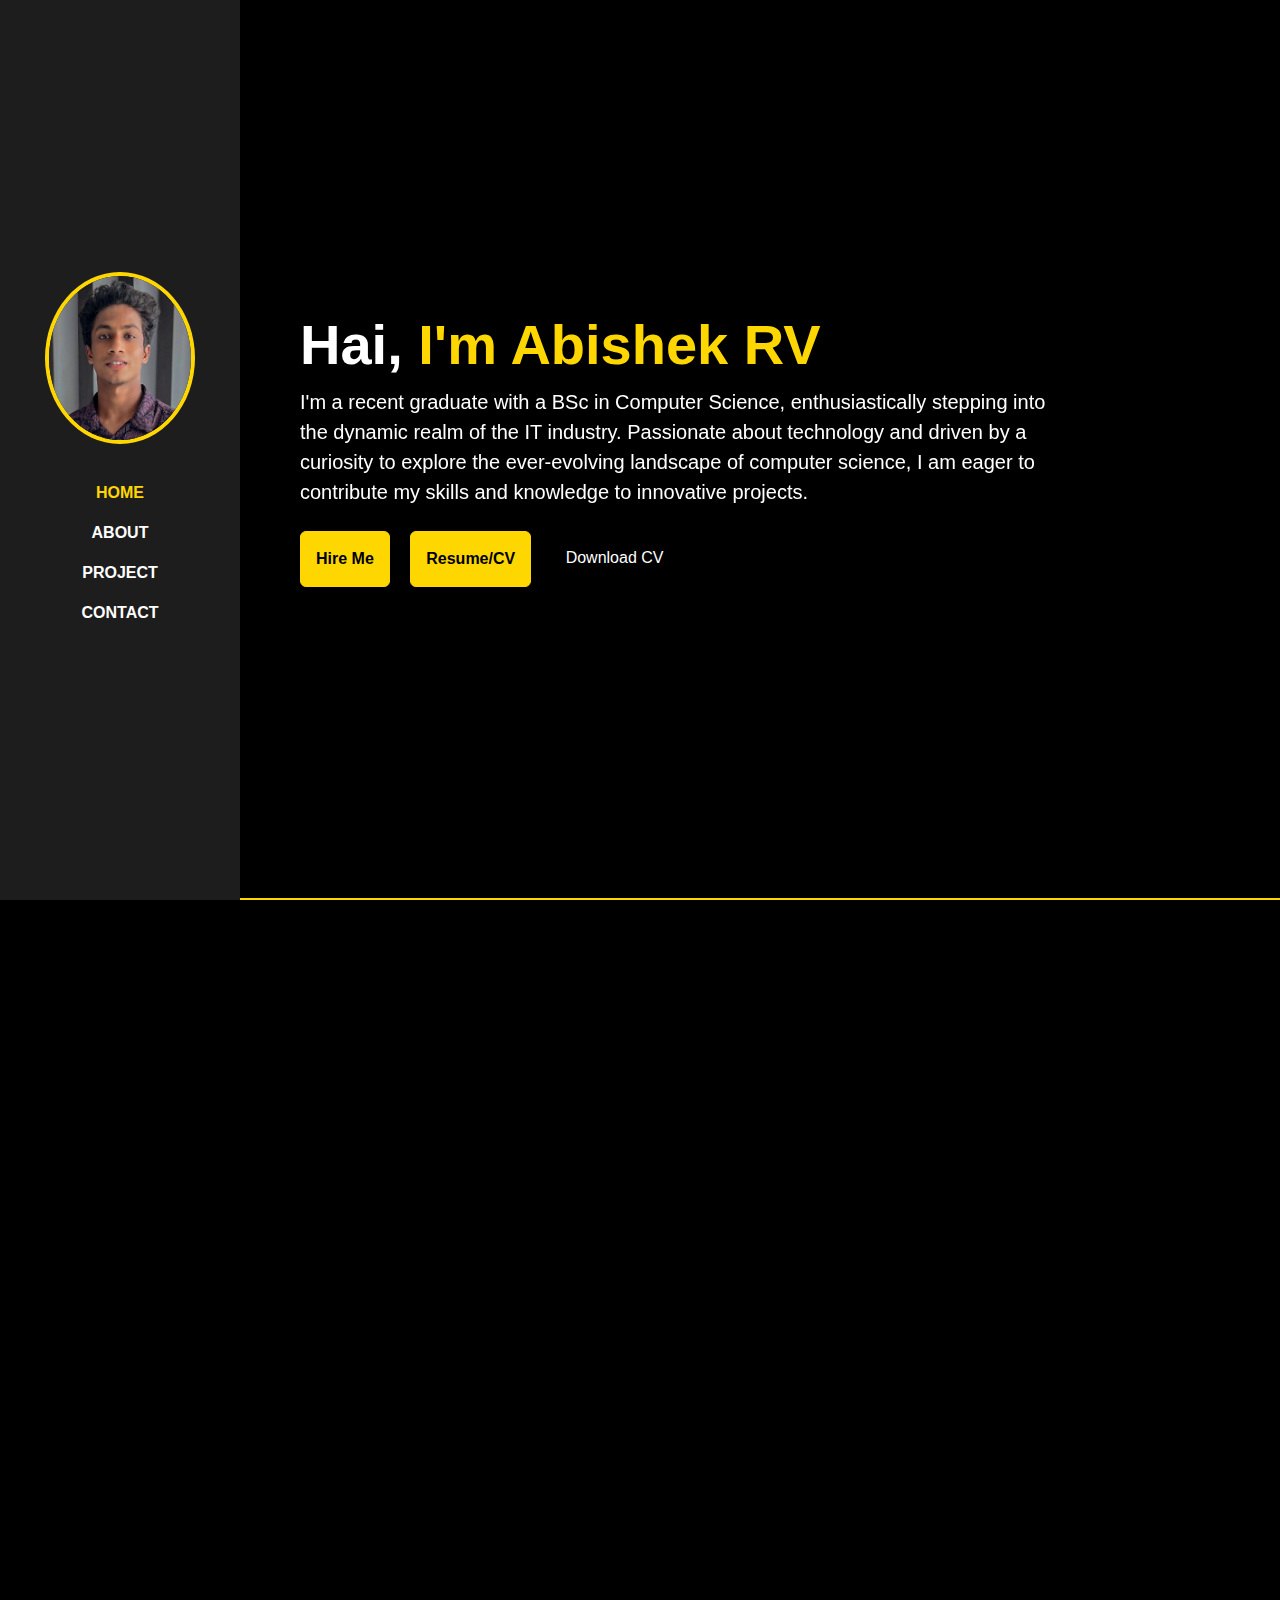
==== ownwebsite/index.html @ f5f4306d "Add files via upload" ====
<!DOCTYPE html>
<html lang="en">

<head>
    <meta charset="UTF-8">
    <meta name="viewport" content="width=device-width, initial-scale=1.0">
    <title>Abishek-Potfolio</title>
    <link rel="stylesheet" href="./static/css/bootstrap.min.css">
    <link rel="stylesheet" href="./static/css/aos.css">
    <link rel="stylesheet" href="./static/css/line-awesome.min.css">
    <link rel="stylesheet" href="./static/css/style.css">
</head>

<body data-bs-spy="scroll" data-bs-target="#navbar-example">
    <!--Navigation-->

    <nav class="navbar navbar-expand-lg navbar-dark fixed-top">
        <div class="container flex-lg-column">
            <a class="navbar-brand mx-lg-auto mb-lg-4" href="#">
                <span class="h3 fw-bold d-block d-lg-none">ABK</span>
                <img src="./static/images/shek.jpg" class="d-none d-lg-block rounded" alt="">
            </a>
            <button class="navbar-toggler" type="button" data-bs-toggle="collapse" data-bs-target="#navbarNav"
                aria-controls="navbarNav" aria-expanded="false" aria-label="Toggle navigation">
                <span class="navbar-toggler-icon"></span>
            </button>
            <div class="collapse navbar-collapse" id="navbarNav">
                <ul class="navbar-nav ms-auto flex-lg-column text-lg-center">

                    <li class="nav-item">
                        <a class="nav-link" href="#home">Home</a>
                    </li>

                    <li class="nav-item">
                        <a class="nav-link" href="#about">About</a>
                    </li>

                    <li class="nav-item">
                        <a class="nav-link" href="#project">Project</a>
                    </li>

                    <a class="nav-link" href="#contact">Contact</a>
                    </li>

                </ul>
            </div>
        </div>
    </nav>

    <!--//Content-->
    <div id="content-wrapper">
        <!--Home-->
        <section id="home" class="full-height px-lg-5">
            <div class="container">
                <div class="row">
                    <div class="col-lg-10">
                        <h1 class="display-4 fw-bold" data-aos="fade-up">Hai,<span class="text-brand"> I'm Abishek
                                RV</span></h1>
                        <p class="lead mt-2 mb-4" data-aos="fade-up" data-aos-delay="300">I'm a recent graduate with a
                            BSc in Computer Science,
                            enthusiastically stepping into the dynamic realm of the IT industry. Passionate about
                            technology
                            and driven by a curiosity to explore the ever-evolving landscape of computer science,
                            I am eager to contribute my skills and knowledge to innovative projects.</p>
                        <a href="https://www.linkedin.com/in/abishek-rv-40452527a/?originalSubdomain=in"
                            class="btn btn-brand me-3" data-aos="fade-up" data-aos-delay="600">Hire Me</a>
                        <a  target="_blank" href="Myresume.pdf" class="btn btn-brand" data-aos="fade-up" data-aos-delay="900">Resume/CV</a>
                        <a download="ABISHEK RV" href="Myresume.pdf" class="link">Download CV</a>
                    </div>
                </div>
            </div>
        </section>


        <section id="about" class="full-height px-lg-5">
            <div class="container">

                <div class="row p-lg-3 p-0 mb-lg-3 mb-0">
                    <h1 class="text-warning" data-aos="fade-up">ABOUT</h1>
                    <div class="col-lg-6 col-12 pt-lg-0 pt-3">
                        <div class="coloum" data-aos="fade-up" data-aos-delay="300">
                            <h5>Career Aspirations </h5>
                            <hr>
                            <div>
                                <div class="row1 gy-4" data-aos="fade-up" data-aos-delay="600">
                                    <p>My goal is to contribute meaningfully to the IT industry by leveraging myacademic
                                        foundation and continuously expanding my skill set. I am eager to embrace new
                                        challenges, collaborate with like-minded professionals,and stay abreast of
                                        emerging technologies to stay at the forefront of this dynamic field.</p>
                                </div>

                            </div>

                        </div>

                    </div>
                    <div class="col-lg-6 col-12 pt-lg-0 pt-3">
                        <div class="coloum1" data-aos="fade-up" data-aos-delay="300">
                            <h5>Why Hire Me?</h5>
                            <hr>

                            <div>
                                <div class="row gy-4" data-aos="fade-up" data-aos-delay="600">
                                    <p>I have a genuine passion for technology and a relentless drive to stay updated
                                        with the latest industry trends and advancements.I thrive in collaborative
                                        environments and am keen on contributing my skills to a team-oriented work
                                        culture.
                                        I am open to new ideas, quick to adapt to changes, and embrace challenges as
                                        opportunities for growth.</p>
                                </div>
                            </div>





                        </div>

                    </div>

                </div>

                <div class="row p-lg-3 p-0 mb-lg-3 mb-0">
                    <div class="col-lg-6 col-12 pt-lg-0 pt-3">
                        <div class="coloum" data-aos="fade-up" data-aos-delay="300">
                            <h3 class="text-center">EDUCATION </h3>
                            <hr>
                            <div class="border">
                                <div class="row1 gy-4" data-aos="fade-up" data-aos-delay="600">
                                    <h5>College</h5>
                                    <p><br>
                                        Nesamony Memorial Christain College, Marthandam
                                        <br>
                                        2019 - 2022 <br>
                                        BSC computer science
                                </div>

                            </div>

                            <div class="border">
                                <div class="row gy-4" data-aos="fade-up" data-aos-delay="600">
                                    <h5>Course</h5>
                                    <p>Trinity Software Technologies <br>
                                        18/07/2023 - 31/10/2023 <br>
                                        Python Programming Language</p>
                                </div>
                            </div>

                            <div class="border">
                                <div class="row gy-4" data-aos="fade-up" data-aos-delay="600">
                                    <h5>HSC</h5>
                                    <p>Govt. Higher Secondary School, Munchirai<br>
                                        2017 - 2019 <br>
                                        HSC/Intermediate and PUC</p>
                                </div>
                            </div>

                            <div class="border">
                                <div class="row gy-4" data-aos="fade-up" data-aos-delay="600">
                                    <h5>SSLC</h5>
                                    <p>Amsi High School <br>
                                        2017 <br>
                                        Secondary school</p>
                                </div>
                            </div>


                        </div>

                    </div>
                    <div class="col-lg-6 col-12 pt-lg-0 pt-3">
                        <div class="coloum1" data-aos="fade-up" data-aos-delay="300">
                            <h3 class="text-center">SKILLS</h3>
                            <hr>

                            <div class="border">
                                <div class="row gy-4" data-aos="fade-up" data-aos-delay="600">
                                    <h5>Frontend</h5>
                                    <ul>
                                        <li>HTML</li>
                                        <li>CSS</li>
                                        <li>JavaScript</li>
                                        <li>Bootstrap 5</li>
                                    </ul>

                                </div>
                            </div>

                            <div class="border">
                                <div class="row gy-4" data-aos="fade-up" data-aos-delay="600">
                                    <h5>Backend</h5>
                                    <ul>
                                        <li>Python</li>
                                        <li>Django</li>
                                        <li>Sqlite</li>
                                    </ul>

                                </div>
                            </div>

                            <div class="border">
                                <div class="row gy-4" data-aos="fade-up" data-aos-delay="600">
                                    <h5>Technical</h5>
                                    <ul>
                                        <li>Excel</li>
                                        <li>AdobePhotoshop</li>

                                    </ul>

                                </div>
                            </div>
                        </div>

                    </div>

                </div>

            </div>
        </section>


        <section id="project" class="full-height px-lg-5">
            <div class="container">
                <div class="row  col-lg-6 pb-4 " data-aos="fade-up">
                    <div class="mt-2">
                        <h1 class="text-warning">PROJECTS</h1>
                    </div>
                </div>
                <div class="row p-lg-3 p-0 mb-lg-3 mb-0">
                    <div class="col-lg-6 col-12 pt-lg-0 pt-3">
                        <div class="coloum" data-aos="fade-up" data-aos-delay="300">
                            <h3 class="text-center">WEATHER STATION</h3>
                            <hr>
                            <p>
                                Welcome to my Weather station app, where simplicity meets precision.
                                Stay ahead with real-time weather updates and forecasts, ensuring you're
                                prepared for every forecasted twist and turn. Technologies used: Python, Django, HTML,
                                CSS, JavaScript, RESTful APIs.
                            </p>
                            <a href="https://github.com/RVabishek/Weather.git" class="text-center text-warning"><i
                                    class="lab la-github"></i>Github
                                link</a>
                        </div>

                    </div>
                    <div class="col-lg-6 col-12 pt-lg-0 pt-3">
                        <div class="coloum1" data-aos="fade-up" data-aos-delay="600">
                            <h3 class="text-center">PORTFOLIO</h3>

                            <hr>
                            <p>Welcome to my portfolio! Here, you'll discover more about my educational background,
                                skills,
                                and the exciting projects I've undertaken. I invite you to explore and learn more about
                                my journey.
                                Technologies used: HTML, CSS, JavaScript and Bootstrap</p>
                            <a href="https://github.com/RVabishek/myportfolio.git" class="text-center text-warning"><i
                                    class="lab la-github"></i>Github link</a>
                        </div>

                    </div>
                </div>


            </div>
        </section>

        <section id="contact" class="full-height px-lg-5">
            <div class="container">
                <h1 class="text-warning" data-aos="fade-up">CONTACT</h1>
                <div class="row justify-content-center text-center" data-aos="fade-up">
                    <div class="col-lg-8 pb-4">
                        <h4 class="text-center" data-aos="fade-up" data-aos-delay="300">GET IN TOUCH</h4>
                    </div>
                    <div class="col-lg-8">
                        <form action="https://formspree.io/f/xjvnvylo" method="post" class="row g-lg-3 gy-3"
                            autocomplete="off" data-aos="fade-up" data-aos-delay="600">
                            <div class="form-group col-md-6">
                                <input type="text" name="name" class="form-control" placeholder="Enter your name">
                            </div>
                            <div class="form-group col-md-6">
                                <input type="email" name="email" class="form-control" placeholder="Enter your email">
                            </div>
                            <div class="form-group col-md-12">
                                <input type="text" name="subject" class="form-control" placeholder="Enter subject">
                            </div>
                            <div class="form-group col-md-12">
                                <textarea name="message" class="form-control"
                                    placeholder="Enter your message"></textarea>
                            </div>
                            <div class="form-group col-md-12 d-grid">
                                <button name="submit" class="btn btn-brand" type="submit">Send</button>
                            </div>
                        </form>
                    </div>
                </div>
                <div class="justify-content-center text-center social-links" data-aos="fade-right" data-aos-delay="900">
                    <a href="https://www.linkedin.com/in/abishek-rv-40452527a/?originalSubdomain=in"><i
                            class="lab la-linkedin">linkedin |</i></a>
                    <a href="https://www.instagram.com/_abxhhk/"><i class="lab la-instagram">Instagram |</i></a>
                    <a href="https://github.com/RVabishek"><i class="lab la-github">Github</i></a>

                </div>
                <div class="col-auto justify-content-center text-center">
                    <p>Designed by <span class="text-warning">Abishek RV</span></a></p>
                </div>
            </div>
        </section>

    </div>



    <script src="./static/js/bootstrap.bundle.min.js"></script>
    <script src="./static/js/aos.js"></script>
    <script src="./static/js/main.js"></script>
</body>

</html>
---- ownwebsite/static/css/line-awesome.min.css ----
.la,.lab,.lad,.lal,.lar,.las{-moz-osx-font-smoothing:grayscale;-webkit-font-smoothing:antialiased;display:inline-block;font-style:normal;font-variant:normal;text-rendering:auto;line-height:1}.la-lg{font-size:1.33333em;line-height:.75em;vertical-align:-.0667em}.la-xs{font-size:.75em}.la-sm{font-size:.875em}.la-1x{font-size:1em}.la-2x{font-size:2em}.la-3x{font-size:3em}.la-4x{font-size:4em}.la-5x{font-size:5em}.la-6x{font-size:6em}.la-7x{font-size:7em}.la-8x{font-size:8em}.la-9x{font-size:9em}.la-10x{font-size:10em}.la-fw{text-align:center;width:1.25em}.la-ul{list-style-type:none;margin-left:2.5em;padding-left:0}.la-ul>li{position:relative}.la-li{left:-2em;position:absolute;text-align:center;width:2em;line-height:inherit}.la-border{border:solid .08em #eee;border-radius:.1em;padding:.2em .25em .15em}.la-pull-left{float:left}.la-pull-right{float:right}.la.la-pull-left,.lab.la-pull-left,.lal.la-pull-left,.lar.la-pull-left,.las.la-pull-left{margin-right:.3em}.la.la-pull-right,.lab.la-pull-right,.lal.la-pull-right,.lar.la-pull-right,.las.la-pull-right{margin-left:.3em}.la-spin{-webkit-animation:la-spin 2s infinite linear;animation:la-spin 2s infinite linear}.la-pulse{-webkit-animation:la-spin 1s infinite steps(8);animation:la-spin 1s infinite steps(8)}@-webkit-keyframes la-spin{0%{-webkit-transform:rotate(0);transform:rotate(0)}100%{-webkit-transform:rotate(360deg);transform:rotate(360deg)}}@keyframes la-spin{0%{-webkit-transform:rotate(0);transform:rotate(0)}100%{-webkit-transform:rotate(360deg);transform:rotate(360deg)}}.la-rotate-90{-webkit-transform:rotate(90deg);transform:rotate(90deg)}.la-rotate-180{-webkit-transform:rotate(180deg);transform:rotate(180deg)}.la-rotate-270{-webkit-transform:rotate(270deg);transform:rotate(270deg)}.la-flip-horizontal{-webkit-transform:scale(-1,1);transform:scale(-1,1)}.la-flip-vertical{-webkit-transform:scale(1,-1);transform:scale(1,-1)}.la-flip-both,.la-flip-horizontal.la-flip-vertical{-webkit-transform:scale(-1,-1);transform:scale(-1,-1)}:root .la-flip-both,:root .la-flip-horizontal,:root .la-flip-vertical,:root .la-rotate-180,:root .la-rotate-270,:root .la-rotate-90{-webkit-filter:none;filter:none}.la-stack{display:inline-block;height:2em;line-height:2em;position:relative;vertical-align:middle;width:2.5em}.la-stack-1x,.la-stack-2x{left:0;position:absolute;text-align:center;width:100%}.la-stack-1x{line-height:inherit}.la-stack-2x{font-size:2em}.la-inverse{color:#fff}.la-500px:before{content:"\f26e"}.la-accessible-icon:before{content:"\f368"}.la-accusoft:before{content:"\f369"}.la-acquisitions-incorporated:before{content:"\f6af"}.la-ad:before{content:"\f641"}.la-address-book:before{content:"\f2b9"}.la-address-card:before{content:"\f2bb"}.la-adjust:before{content:"\f042"}.la-adn:before{content:"\f170"}.la-adobe:before{content:"\f778"}.la-adversal:before{content:"\f36a"}.la-affiliatetheme:before{content:"\f36b"}.la-air-freshener:before{content:"\f5d0"}.la-airbnb:before{content:"\f834"}.la-algolia:before{content:"\f36c"}.la-align-center:before{content:"\f037"}.la-align-justify:before{content:"\f039"}.la-align-left:before{content:"\f036"}.la-align-right:before{content:"\f038"}.la-alipay:before{content:"\f642"}.la-allergies:before{content:"\f461"}.la-amazon:before{content:"\f270"}.la-amazon-pay:before{content:"\f42c"}.la-ambulance:before{content:"\f0f9"}.la-american-sign-language-interpreting:before{content:"\f2a3"}.la-amilia:before{content:"\f36d"}.la-anchor:before{content:"\f13d"}.la-android:before{content:"\f17b"}.la-angellist:before{content:"\f209"}.la-angle-double-down:before{content:"\f103"}.la-angle-double-left:before{content:"\f100"}.la-angle-double-right:before{content:"\f101"}.la-angle-double-up:before{content:"\f102"}.la-angle-down:before{content:"\f107"}.la-angle-left:before{content:"\f104"}.la-angle-right:before{content:"\f105"}.la-angle-up:before{content:"\f106"}.la-angry:before{content:"\f556"}.la-angrycreative:before{content:"\f36e"}.la-angular:before{content:"\f420"}.la-ankh:before{content:"\f644"}.la-app-store:before{content:"\f36f"}.la-app-store-ios:before{content:"\f370"}.la-apper:before{content:"\f371"}.la-apple:before{content:"\f179"}.la-apple-alt:before{content:"\f5d1"}.la-apple-pay:before{content:"\f415"}.la-archive:before{content:"\f187"}.la-archway:before{content:"\f557"}.la-arrow-alt-circle-down:before{content:"\f358"}.la-arrow-alt-circle-left:before{content:"\f359"}.la-arrow-alt-circle-right:before{content:"\f35a"}.la-arrow-alt-circle-up:before{content:"\f35b"}.la-arrow-circle-down:before{content:"\f0ab"}.la-arrow-circle-left:before{content:"\f0a8"}.la-arrow-circle-right:before{content:"\f0a9"}.la-arrow-circle-up:before{content:"\f0aa"}.la-arrow-down:before{content:"\f063"}.la-arrow-left:before{content:"\f060"}.la-arrow-right:before{content:"\f061"}.la-arrow-up:before{content:"\f062"}.la-arrows-alt:before{content:"\f0b2"}.la-arrows-alt-h:before{content:"\f337"}.la-arrows-alt-v:before{content:"\f338"}.la-artstation:before{content:"\f77a"}.la-assistive-listening-systems:before{content:"\f2a2"}.la-asterisk:before{content:"\f069"}.la-asymmetrik:before{content:"\f372"}.la-at:before{content:"\f1fa"}.la-atlas:before{content:"\f558"}.la-atlassian:before{content:"\f77b"}.la-atom:before{content:"\f5d2"}.la-audible:before{content:"\f373"}.la-audio-description:before{content:"\f29e"}.la-autoprefixer:before{content:"\f41c"}.la-avianex:before{content:"\f374"}.la-aviato:before{content:"\f421"}.la-award:before{content:"\f559"}.la-aws:before{content:"\f375"}.la-baby:before{content:"\f77c"}.la-baby-carriage:before{content:"\f77d"}.la-backspace:before{content:"\f55a"}.la-backward:before{content:"\f04a"}.la-bacon:before{content:"\f7e5"}.la-balance-scale:before{content:"\f24e"}.la-balance-scale-left:before{content:"\f515"}.la-balance-scale-right:before{content:"\f516"}.la-ban:before{content:"\f05e"}.la-band-aid:before{content:"\f462"}.la-bandcamp:before{content:"\f2d5"}.la-barcode:before{content:"\f02a"}.la-bars:before{content:"\f0c9"}.la-baseball-ball:before{content:"\f433"}.la-basketball-ball:before{content:"\f434"}.la-bath:before{content:"\f2cd"}.la-battery-empty:before{content:"\f244"}.la-battery-full:before{content:"\f240"}.la-battery-half:before{content:"\f242"}.la-battery-quarter:before{content:"\f243"}.la-battery-three-quarters:before{content:"\f241"}.la-battle-net:before{content:"\f835"}.la-bed:before{content:"\f236"}.la-beer:before{content:"\f0fc"}.la-behance:before{content:"\f1b4"}.la-behance-square:before{content:"\f1b5"}.la-bell:before{content:"\f0f3"}.la-bell-slash:before{content:"\f1f6"}.la-bezier-curve:before{content:"\f55b"}.la-bible:before{content:"\f647"}.la-bicycle:before{content:"\f206"}.la-biking:before{content:"\f84a"}.la-bimobject:before{content:"\f378"}.la-binoculars:before{content:"\f1e5"}.la-biohazard:before{content:"\f780"}.la-birthday-cake:before{content:"\f1fd"}.la-bitbucket:before{content:"\f171"}.la-bitcoin:before{content:"\f379"}.la-bity:before{content:"\f37a"}.la-black-tie:before{content:"\f27e"}.la-blackberry:before{content:"\f37b"}.la-blender:before{content:"\f517"}.la-blender-phone:before{content:"\f6b6"}.la-blind:before{content:"\f29d"}.la-blog:before{content:"\f781"}.la-blogger:before{content:"\f37c"}.la-blogger-b:before{content:"\f37d"}.la-bluetooth:before{content:"\f293"}.la-bluetooth-b:before{content:"\f294"}.la-bold:before{content:"\f032"}.la-bolt:before{content:"\f0e7"}.la-bomb:before{content:"\f1e2"}.la-bone:before{content:"\f5d7"}.la-bong:before{content:"\f55c"}.la-book:before{content:"\f02d"}.la-book-dead:before{content:"\f6b7"}.la-book-medical:before{content:"\f7e6"}.la-book-open:before{content:"\f518"}.la-book-reader:before{content:"\f5da"}.la-bookmark:before{content:"\f02e"}.la-bootstrap:before{content:"\f836"}.la-border-all:before{content:"\f84c"}.la-border-none:before{content:"\f850"}.la-border-style:before{content:"\f853"}.la-bowling-ball:before{content:"\f436"}.la-box:before{content:"\f466"}.la-box-open:before{content:"\f49e"}.la-boxes:before{content:"\f468"}.la-braille:before{content:"\f2a1"}.la-brain:before{content:"\f5dc"}.la-bread-slice:before{content:"\f7ec"}.la-briefcase:before{content:"\f0b1"}.la-briefcase-medical:before{content:"\f469"}.la-broadcast-tower:before{content:"\f519"}.la-broom:before{content:"\f51a"}.la-brush:before{content:"\f55d"}.la-btc:before{content:"\f15a"}.la-buffer:before{content:"\f837"}.la-bug:before{content:"\f188"}.la-building:before{content:"\f1ad"}.la-bullhorn:before{content:"\f0a1"}.la-bullseye:before{content:"\f140"}.la-burn:before{content:"\f46a"}.la-buromobelexperte:before{content:"\f37f"}.la-bus:before{content:"\f207"}.la-bus-alt:before{content:"\f55e"}.la-business-time:before{content:"\f64a"}.la-buy-n-large:before{content:"\f8a6"}.la-buysellads:before{content:"\f20d"}.la-calculator:before{content:"\f1ec"}.la-calendar:before{content:"\f133"}.la-calendar-alt:before{content:"\f073"}.la-calendar-check:before{content:"\f274"}.la-calendar-day:before{content:"\f783"}.la-calendar-minus:before{content:"\f272"}.la-calendar-plus:before{content:"\f271"}.la-calendar-times:before{content:"\f273"}.la-calendar-week:before{content:"\f784"}.la-camera:before{content:"\f030"}.la-camera-retro:before{content:"\f083"}.la-campground:before{content:"\f6bb"}.la-canadian-maple-leaf:before{content:"\f785"}.la-candy-cane:before{content:"\f786"}.la-cannabis:before{content:"\f55f"}.la-capsules:before{content:"\f46b"}.la-car:before{content:"\f1b9"}.la-car-alt:before{content:"\f5de"}.la-car-battery:before{content:"\f5df"}.la-car-crash:before{content:"\f5e1"}.la-car-side:before{content:"\f5e4"}.la-caret-down:before{content:"\f0d7"}.la-caret-left:before{content:"\f0d9"}.la-caret-right:before{content:"\f0da"}.la-caret-square-down:before{content:"\f150"}.la-caret-square-left:before{content:"\f191"}.la-caret-square-right:before{content:"\f152"}.la-caret-square-up:before{content:"\f151"}.la-caret-up:before{content:"\f0d8"}.la-carrot:before{content:"\f787"}.la-cart-arrow-down:before{content:"\f218"}.la-cart-plus:before{content:"\f217"}.la-cash-register:before{content:"\f788"}.la-cat:before{content:"\f6be"}.la-cc-amazon-pay:before{content:"\f42d"}.la-cc-amex:before{content:"\f1f3"}.la-cc-apple-pay:before{content:"\f416"}.la-cc-diners-club:before{content:"\f24c"}.la-cc-discover:before{content:"\f1f2"}.la-cc-jcb:before{content:"\f24b"}.la-cc-mastercard:before{content:"\f1f1"}.la-cc-paypal:before{content:"\f1f4"}.la-cc-stripe:before{content:"\f1f5"}.la-cc-visa:before{content:"\f1f0"}.la-centercode:before{content:"\f380"}.la-centos:before{content:"\f789"}.la-certificate:before{content:"\f0a3"}.la-chair:before{content:"\f6c0"}.la-chalkboard:before{content:"\f51b"}.la-chalkboard-teacher:before{content:"\f51c"}.la-charging-station:before{content:"\f5e7"}.la-chart-area:before{content:"\f1fe"}.la-chart-bar:before{content:"\f080"}.la-chart-line:before{content:"\f201"}.la-chart-pie:before{content:"\f200"}.la-check:before{content:"\f00c"}.la-check-circle:before{content:"\f058"}.la-check-double:before{content:"\f560"}.la-check-square:before{content:"\f14a"}.la-cheese:before{content:"\f7ef"}.la-chess:before{content:"\f439"}.la-chess-bishop:before{content:"\f43a"}.la-chess-board:before{content:"\f43c"}.la-chess-king:before{content:"\f43f"}.la-chess-knight:before{content:"\f441"}.la-chess-pawn:before{content:"\f443"}.la-chess-queen:before{content:"\f445"}.la-chess-rook:before{content:"\f447"}.la-chevron-circle-down:before{content:"\f13a"}.la-chevron-circle-left:before{content:"\f137"}.la-chevron-circle-right:before{content:"\f138"}.la-chevron-circle-up:before{content:"\f139"}.la-chevron-down:before{content:"\f078"}.la-chevron-left:before{content:"\f053"}.la-chevron-right:before{content:"\f054"}.la-chevron-up:before{content:"\f077"}.la-child:before{content:"\f1ae"}.la-chrome:before{content:"\f268"}.la-chromecast:before{content:"\f838"}.la-church:before{content:"\f51d"}.la-circle:before{content:"\f111"}.la-circle-notch:before{content:"\f1ce"}.la-city:before{content:"\f64f"}.la-clinic-medical:before{content:"\f7f2"}.la-clipboard:before{content:"\f328"}.la-clipboard-check:before{content:"\f46c"}.la-clipboard-list:before{content:"\f46d"}.la-clock:before{content:"\f017"}.la-clone:before{content:"\f24d"}.la-closed-captioning:before{content:"\f20a"}.la-cloud:before{content:"\f0c2"}.la-cloud-download-alt:before{content:"\f381"}.la-cloud-meatball:before{content:"\f73b"}.la-cloud-moon:before{content:"\f6c3"}.la-cloud-moon-rain:before{content:"\f73c"}.la-cloud-rain:before{content:"\f73d"}.la-cloud-showers-heavy:before{content:"\f740"}.la-cloud-sun:before{content:"\f6c4"}.la-cloud-sun-rain:before{content:"\f743"}.la-cloud-upload-alt:before{content:"\f382"}.la-cloudscale:before{content:"\f383"}.la-cloudsmith:before{content:"\f384"}.la-cloudversify:before{content:"\f385"}.la-cocktail:before{content:"\f561"}.la-code:before{content:"\f121"}.la-code-branch:before{content:"\f126"}.la-codepen:before{content:"\f1cb"}.la-codiepie:before{content:"\f284"}.la-coffee:before{content:"\f0f4"}.la-cog:before{content:"\f013"}.la-cogs:before{content:"\f085"}.la-coins:before{content:"\f51e"}.la-columns:before{content:"\f0db"}.la-comment:before{content:"\f075"}.la-comment-alt:before{content:"\f27a"}.la-comment-dollar:before{content:"\f651"}.la-comment-dots:before{content:"\f4ad"}.la-comment-medical:before{content:"\f7f5"}.la-comment-slash:before{content:"\f4b3"}.la-comments:before{content:"\f086"}.la-comments-dollar:before{content:"\f653"}.la-compact-disc:before{content:"\f51f"}.la-compass:before{content:"\f14e"}.la-compress:before{content:"\f066"}.la-compress-arrows-alt:before{content:"\f78c"}.la-concierge-bell:before{content:"\f562"}.la-confluence:before{content:"\f78d"}.la-connectdevelop:before{content:"\f20e"}.la-contao:before{content:"\f26d"}.la-cookie:before{content:"\f563"}.la-cookie-bite:before{content:"\f564"}.la-copy:before{content:"\f0c5"}.la-copyright:before{content:"\f1f9"}.la-cotton-bureau:before{content:"\f89e"}.la-couch:before{content:"\f4b8"}.la-cpanel:before{content:"\f388"}.la-creative-commons:before{content:"\f25e"}.la-creative-commons-by:before{content:"\f4e7"}.la-creative-commons-nc:before{content:"\f4e8"}.la-creative-commons-nc-eu:before{content:"\f4e9"}.la-creative-commons-nc-jp:before{content:"\f4ea"}.la-creative-commons-nd:before{content:"\f4eb"}.la-creative-commons-pd:before{content:"\f4ec"}.la-creative-commons-pd-alt:before{content:"\f4ed"}.la-creative-commons-remix:before{content:"\f4ee"}.la-creative-commons-sa:before{content:"\f4ef"}.la-creative-commons-sampling:before{content:"\f4f0"}.la-creative-commons-sampling-plus:before{content:"\f4f1"}.la-creative-commons-share:before{content:"\f4f2"}.la-creative-commons-zero:before{content:"\f4f3"}.la-credit-card:before{content:"\f09d"}.la-critical-role:before{content:"\f6c9"}.la-crop:before{content:"\f125"}.la-crop-alt:before{content:"\f565"}.la-cross:before{content:"\f654"}.la-crosshairs:before{content:"\f05b"}.la-crow:before{content:"\f520"}.la-crown:before{content:"\f521"}.la-crutch:before{content:"\f7f7"}.la-css3:before{content:"\f13c"}.la-css3-alt:before{content:"\f38b"}.la-cube:before{content:"\f1b2"}.la-cubes:before{content:"\f1b3"}.la-cut:before{content:"\f0c4"}.la-cuttlefish:before{content:"\f38c"}.la-d-and-d:before{content:"\f38d"}.la-d-and-d-beyond:before{content:"\f6ca"}.la-dashcube:before{content:"\f210"}.la-database:before{content:"\f1c0"}.la-deaf:before{content:"\f2a4"}.la-delicious:before{content:"\f1a5"}.la-democrat:before{content:"\f747"}.la-deploydog:before{content:"\f38e"}.la-deskpro:before{content:"\f38f"}.la-desktop:before{content:"\f108"}.la-dev:before{content:"\f6cc"}.la-deviantart:before{content:"\f1bd"}.la-dharmachakra:before{content:"\f655"}.la-dhl:before{content:"\f790"}.la-diagnoses:before{content:"\f470"}.la-diaspora:before{content:"\f791"}.la-dice:before{content:"\f522"}.la-dice-d20:before{content:"\f6cf"}.la-dice-d6:before{content:"\f6d1"}.la-dice-five:before{content:"\f523"}.la-dice-four:before{content:"\f524"}.la-dice-one:before{content:"\f525"}.la-dice-six:before{content:"\f526"}.la-dice-three:before{content:"\f527"}.la-dice-two:before{content:"\f528"}.la-digg:before{content:"\f1a6"}.la-digital-ocean:before{content:"\f391"}.la-digital-tachograph:before{content:"\f566"}.la-directions:before{content:"\f5eb"}.la-discord:before{content:"\f392"}.la-discourse:before{content:"\f393"}.la-divide:before{content:"\f529"}.la-dizzy:before{content:"\f567"}.la-dna:before{content:"\f471"}.la-dochub:before{content:"\f394"}.la-docker:before{content:"\f395"}.la-dog:before{content:"\f6d3"}.la-dollar-sign:before{content:"\f155"}.la-dolly:before{content:"\f472"}.la-dolly-flatbed:before{content:"\f474"}.la-donate:before{content:"\f4b9"}.la-door-closed:before{content:"\f52a"}.la-door-open:before{content:"\f52b"}.la-dot-circle:before{content:"\f192"}.la-dove:before{content:"\f4ba"}.la-download:before{content:"\f019"}.la-draft2digital:before{content:"\f396"}.la-drafting-compass:before{content:"\f568"}.la-dragon:before{content:"\f6d5"}.la-draw-polygon:before{content:"\f5ee"}.la-dribbble:before{content:"\f17d"}.la-dribbble-square:before{content:"\f397"}.la-dropbox:before{content:"\f16b"}.la-drum:before{content:"\f569"}.la-drum-steelpan:before{content:"\f56a"}.la-drumstick-bite:before{content:"\f6d7"}.la-drupal:before{content:"\f1a9"}.la-dumbbell:before{content:"\f44b"}.la-dumpster:before{content:"\f793"}.la-dumpster-fire:before{content:"\f794"}.la-dungeon:before{content:"\f6d9"}.la-dyalog:before{content:"\f399"}.la-earlybirds:before{content:"\f39a"}.la-ebay:before{content:"\f4f4"}.la-edge:before{content:"\f282"}.la-edit:before{content:"\f044"}.la-egg:before{content:"\f7fb"}.la-eject:before{content:"\f052"}.la-elementor:before{content:"\f430"}.la-ellipsis-h:before{content:"\f141"}.la-ellipsis-v:before{content:"\f142"}.la-ello:before{content:"\f5f1"}.la-ember:before{content:"\f423"}.la-empire:before{content:"\f1d1"}.la-envelope:before{content:"\f0e0"}.la-envelope-open:before{content:"\f2b6"}.la-envelope-open-text:before{content:"\f658"}.la-envelope-square:before{content:"\f199"}.la-envira:before{content:"\f299"}.la-equals:before{content:"\f52c"}.la-eraser:before{content:"\f12d"}.la-erlang:before{content:"\f39d"}.la-ethereum:before{content:"\f42e"}.la-ethernet:before{content:"\f796"}.la-etsy:before{content:"\f2d7"}.la-euro-sign:before{content:"\f153"}.la-evernote:before{content:"\f839"}.la-exchange-alt:before{content:"\f362"}.la-exclamation:before{content:"\f12a"}.la-exclamation-circle:before{content:"\f06a"}.la-exclamation-triangle:before{content:"\f071"}.la-expand:before{content:"\f065"}.la-expand-arrows-alt:before{content:"\f31e"}.la-expeditedssl:before{content:"\f23e"}.la-external-link-alt:before{content:"\f35d"}.la-external-link-square-alt:before{content:"\f360"}.la-eye:before{content:"\f06e"}.la-eye-dropper:before{content:"\f1fb"}.la-eye-slash:before{content:"\f070"}.la-facebook:before{content:"\f09a"}.la-facebook-f:before{content:"\f39e"}.la-facebook-messenger:before{content:"\f39f"}.la-facebook-square:before{content:"\f082"}.la-fan:before{content:"\f863"}.la-fantasy-flight-games:before{content:"\f6dc"}.la-fast-backward:before{content:"\f049"}.la-fast-forward:before{content:"\f050"}.la-fax:before{content:"\f1ac"}.la-feather:before{content:"\f52d"}.la-feather-alt:before{content:"\f56b"}.la-fedex:before{content:"\f797"}.la-fedora:before{content:"\f798"}.la-female:before{content:"\f182"}.la-fighter-jet:before{content:"\f0fb"}.la-figma:before{content:"\f799"}.la-file:before{content:"\f15b"}.la-file-alt:before{content:"\f15c"}.la-file-archive:before{content:"\f1c6"}.la-file-audio:before{content:"\f1c7"}.la-file-code:before{content:"\f1c9"}.la-file-contract:before{content:"\f56c"}.la-file-csv:before{content:"\f6dd"}.la-file-download:before{content:"\f56d"}.la-file-excel:before{content:"\f1c3"}.la-file-export:before{content:"\f56e"}.la-file-image:before{content:"\f1c5"}.la-file-import:before{content:"\f56f"}.la-file-invoice:before{content:"\f570"}.la-file-invoice-dollar:before{content:"\f571"}.la-file-medical:before{content:"\f477"}.la-file-medical-alt:before{content:"\f478"}.la-file-pdf:before{content:"\f1c1"}.la-file-powerpoint:before{content:"\f1c4"}.la-file-prescription:before{content:"\f572"}.la-file-signature:before{content:"\f573"}.la-file-upload:before{content:"\f574"}.la-file-video:before{content:"\f1c8"}.la-file-word:before{content:"\f1c2"}.la-fill:before{content:"\f575"}.la-fill-drip:before{content:"\f576"}.la-film:before{content:"\f008"}.la-filter:before{content:"\f0b0"}.la-fingerprint:before{content:"\f577"}.la-fire:before{content:"\f06d"}.la-fire-alt:before{content:"\f7e4"}.la-fire-extinguisher:before{content:"\f134"}.la-firefox:before{content:"\f269"}.la-first-aid:before{content:"\f479"}.la-first-order:before{content:"\f2b0"}.la-first-order-alt:before{content:"\f50a"}.la-firstdraft:before{content:"\f3a1"}.la-fish:before{content:"\f578"}.la-fist-raised:before{content:"\f6de"}.la-flag:before{content:"\f024"}.la-flag-checkered:before{content:"\f11e"}.la-flag-usa:before{content:"\f74d"}.la-flask:before{content:"\f0c3"}.la-flickr:before{content:"\f16e"}.la-flipboard:before{content:"\f44d"}.la-flushed:before{content:"\f579"}.la-fly:before{content:"\f417"}.la-folder:before{content:"\f07b"}.la-folder-minus:before{content:"\f65d"}.la-folder-open:before{content:"\f07c"}.la-folder-plus:before{content:"\f65e"}.la-font:before{content:"\f031"}.la-font-awesome:before{content:"\f2b4"}.la-font-awesome-alt:before{content:"\f35c"}.la-font-awesome-flag:before{content:"\f425"}.la-font-awesome-logo-full:before{content:"\f4e6"}.la-fonticons:before{content:"\f280"}.la-fonticons-fi:before{content:"\f3a2"}.la-football-ball:before{content:"\f44e"}.la-fort-awesome:before{content:"\f286"}.la-fort-awesome-alt:before{content:"\f3a3"}.la-forumbee:before{content:"\f211"}.la-forward:before{content:"\f04e"}.la-foursquare:before{content:"\f180"}.la-free-code-camp:before{content:"\f2c5"}.la-freebsd:before{content:"\f3a4"}.la-frog:before{content:"\f52e"}.la-frown:before{content:"\f119"}.la-frown-open:before{content:"\f57a"}.la-fulcrum:before{content:"\f50b"}.la-funnel-dollar:before{content:"\f662"}.la-futbol:before{content:"\f1e3"}.la-galactic-republic:before{content:"\f50c"}.la-galactic-senate:before{content:"\f50d"}.la-gamepad:before{content:"\f11b"}.la-gas-pump:before{content:"\f52f"}.la-gavel:before{content:"\f0e3"}.la-gem:before{content:"\f3a5"}.la-genderless:before{content:"\f22d"}.la-get-pocket:before{content:"\f265"}.la-gg:before{content:"\f260"}.la-gg-circle:before{content:"\f261"}.la-ghost:before{content:"\f6e2"}.la-gift:before{content:"\f06b"}.la-gifts:before{content:"\f79c"}.la-git:before{content:"\f1d3"}.la-git-alt:before{content:"\f841"}.la-git-square:before{content:"\f1d2"}.la-github:before{content:"\f09b"}.la-github-alt:before{content:"\f113"}.la-github-square:before{content:"\f092"}.la-gitkraken:before{content:"\f3a6"}.la-gitlab:before{content:"\f296"}.la-gitter:before{content:"\f426"}.la-glass-cheers:before{content:"\f79f"}.la-glass-martini:before{content:"\f000"}.la-glass-martini-alt:before{content:"\f57b"}.la-glass-whiskey:before{content:"\f7a0"}.la-glasses:before{content:"\f530"}.la-glide:before{content:"\f2a5"}.la-glide-g:before{content:"\f2a6"}.la-globe:before{content:"\f0ac"}.la-globe-africa:before{content:"\f57c"}.la-globe-americas:before{content:"\f57d"}.la-globe-asia:before{content:"\f57e"}.la-globe-europe:before{content:"\f7a2"}.la-gofore:before{content:"\f3a7"}.la-golf-ball:before{content:"\f450"}.la-goodreads:before{content:"\f3a8"}.la-goodreads-g:before{content:"\f3a9"}.la-google:before{content:"\f1a0"}.la-google-drive:before{content:"\f3aa"}.la-google-play:before{content:"\f3ab"}.la-google-plus:before{content:"\f2b3"}.la-google-plus-g:before{content:"\f0d5"}.la-google-plus-square:before{content:"\f0d4"}.la-google-wallet:before{content:"\f1ee"}.la-gopuram:before{content:"\f664"}.la-graduation-cap:before{content:"\f19d"}.la-gratipay:before{content:"\f184"}.la-grav:before{content:"\f2d6"}.la-greater-than:before{content:"\f531"}.la-greater-than-equal:before{content:"\f532"}.la-grimace:before{content:"\f57f"}.la-grin:before{content:"\f580"}.la-grin-alt:before{content:"\f581"}.la-grin-beam:before{content:"\f582"}.la-grin-beam-sweat:before{content:"\f583"}.la-grin-hearts:before{content:"\f584"}.la-grin-squint:before{content:"\f585"}.la-grin-squint-tears:before{content:"\f586"}.la-grin-stars:before{content:"\f587"}.la-grin-tears:before{content:"\f588"}.la-grin-tongue:before{content:"\f589"}.la-grin-tongue-squint:before{content:"\f58a"}.la-grin-tongue-wink:before{content:"\f58b"}.la-grin-wink:before{content:"\f58c"}.la-grip-horizontal:before{content:"\f58d"}.la-grip-lines:before{content:"\f7a4"}.la-grip-lines-vertical:before{content:"\f7a5"}.la-grip-vertical:before{content:"\f58e"}.la-gripfire:before{content:"\f3ac"}.la-grunt:before{content:"\f3ad"}.la-guitar:before{content:"\f7a6"}.la-gulp:before{content:"\f3ae"}.la-h-square:before{content:"\f0fd"}.la-hacker-news:before{content:"\f1d4"}.la-hacker-news-square:before{content:"\f3af"}.la-hackerrank:before{content:"\f5f7"}.la-hamburger:before{content:"\f805"}.la-hammer:before{content:"\f6e3"}.la-hamsa:before{content:"\f665"}.la-hand-holding:before{content:"\f4bd"}.la-hand-holding-heart:before{content:"\f4be"}.la-hand-holding-usd:before{content:"\f4c0"}.la-hand-lizard:before{content:"\f258"}.la-hand-middle-finger:before{content:"\f806"}.la-hand-paper:before{content:"\f256"}.la-hand-peace:before{content:"\f25b"}.la-hand-point-down:before{content:"\f0a7"}.la-hand-point-left:before{content:"\f0a5"}.la-hand-point-right:before{content:"\f0a4"}.la-hand-point-up:before{content:"\f0a6"}.la-hand-pointer:before{content:"\f25a"}.la-hand-rock:before{content:"\f255"}.la-hand-scissors:before{content:"\f257"}.la-hand-spock:before{content:"\f259"}.la-hands:before{content:"\f4c2"}.la-hands-helping:before{content:"\f4c4"}.la-handshake:before{content:"\f2b5"}.la-hanukiah:before{content:"\f6e6"}.la-hard-hat:before{content:"\f807"}.la-hashtag:before{content:"\f292"}.la-hat-cowboy:before{content:"\f8c0"}.la-hat-cowboy-side:before{content:"\f8c1"}.la-hat-wizard:before{content:"\f6e8"}.la-haykal:before{content:"\f666"}.la-hdd:before{content:"\f0a0"}.la-heading:before{content:"\f1dc"}.la-headphones:before{content:"\f025"}.la-headphones-alt:before{content:"\f58f"}.la-headset:before{content:"\f590"}.la-heart:before{content:"\f004"}.la-heart-broken:before{content:"\f7a9"}.la-heartbeat:before{content:"\f21e"}.la-helicopter:before{content:"\f533"}.la-highlighter:before{content:"\f591"}.la-hiking:before{content:"\f6ec"}.la-hippo:before{content:"\f6ed"}.la-hips:before{content:"\f452"}.la-hire-a-helper:before{content:"\f3b0"}.la-history:before{content:"\f1da"}.la-hockey-puck:before{content:"\f453"}.la-holly-berry:before{content:"\f7aa"}.la-home:before{content:"\f015"}.la-hooli:before{content:"\f427"}.la-hornbill:before{content:"\f592"}.la-horse:before{content:"\f6f0"}.la-horse-head:before{content:"\f7ab"}.la-hospital:before{content:"\f0f8"}.la-hospital-alt:before{content:"\f47d"}.la-hospital-symbol:before{content:"\f47e"}.la-hot-tub:before{content:"\f593"}.la-hotdog:before{content:"\f80f"}.la-hotel:before{content:"\f594"}.la-hotjar:before{content:"\f3b1"}.la-hourglass:before{content:"\f254"}.la-hourglass-end:before{content:"\f253"}.la-hourglass-half:before{content:"\f252"}.la-hourglass-start:before{content:"\f251"}.la-house-damage:before{content:"\f6f1"}.la-houzz:before{content:"\f27c"}.la-hryvnia:before{content:"\f6f2"}.la-html5:before{content:"\f13b"}.la-hubspot:before{content:"\f3b2"}.la-i-cursor:before{content:"\f246"}.la-ice-cream:before{content:"\f810"}.la-icicles:before{content:"\f7ad"}.la-icons:before{content:"\f86d"}.la-id-badge:before{content:"\f2c1"}.la-id-card:before{content:"\f2c2"}.la-id-card-alt:before{content:"\f47f"}.la-igloo:before{content:"\f7ae"}.la-image:before{content:"\f03e"}.la-images:before{content:"\f302"}.la-imdb:before{content:"\f2d8"}.la-inbox:before{content:"\f01c"}.la-indent:before{content:"\f03c"}.la-industry:before{content:"\f275"}.la-infinity:before{content:"\f534"}.la-info:before{content:"\f129"}.la-info-circle:before{content:"\f05a"}.la-instagram:before{content:"\f16d"}.la-intercom:before{content:"\f7af"}.la-internet-explorer:before{content:"\f26b"}.la-invision:before{content:"\f7b0"}.la-ioxhost:before{content:"\f208"}.la-italic:before{content:"\f033"}.la-itch-io:before{content:"\f83a"}.la-itunes:before{content:"\f3b4"}.la-itunes-note:before{content:"\f3b5"}.la-java:before{content:"\f4e4"}.la-jedi:before{content:"\f669"}.la-jedi-order:before{content:"\f50e"}.la-jenkins:before{content:"\f3b6"}.la-jira:before{content:"\f7b1"}.la-joget:before{content:"\f3b7"}.la-joint:before{content:"\f595"}.la-joomla:before{content:"\f1aa"}.la-journal-whills:before{content:"\f66a"}.la-js:before{content:"\f3b8"}.la-js-square:before{content:"\f3b9"}.la-jsfiddle:before{content:"\f1cc"}.la-kaaba:before{content:"\f66b"}.la-kaggle:before{content:"\f5fa"}.la-key:before{content:"\f084"}.la-keybase:before{content:"\f4f5"}.la-keyboard:before{content:"\f11c"}.la-keycdn:before{content:"\f3ba"}.la-khanda:before{content:"\f66d"}.la-kickstarter:before{content:"\f3bb"}.la-kickstarter-k:before{content:"\f3bc"}.la-kiss:before{content:"\f596"}.la-kiss-beam:before{content:"\f597"}.la-kiss-wink-heart:before{content:"\f598"}.la-kiwi-bird:before{content:"\f535"}.la-korvue:before{content:"\f42f"}.la-landmark:before{content:"\f66f"}.la-language:before{content:"\f1ab"}.la-laptop:before{content:"\f109"}.la-laptop-code:before{content:"\f5fc"}.la-laptop-medical:before{content:"\f812"}.la-laravel:before{content:"\f3bd"}.la-lastfm:before{content:"\f202"}.la-lastfm-square:before{content:"\f203"}.la-laugh:before{content:"\f599"}.la-laugh-beam:before{content:"\f59a"}.la-laugh-squint:before{content:"\f59b"}.la-laugh-wink:before{content:"\f59c"}.la-layer-group:before{content:"\f5fd"}.la-leaf:before{content:"\f06c"}.la-leanpub:before{content:"\f212"}.la-lemon:before{content:"\f094"}.la-less:before{content:"\f41d"}.la-less-than:before{content:"\f536"}.la-less-than-equal:before{content:"\f537"}.la-level-down-alt:before{content:"\f3be"}.la-level-up-alt:before{content:"\f3bf"}.la-life-ring:before{content:"\f1cd"}.la-lightbulb:before{content:"\f0eb"}.la-line:before{content:"\f3c0"}.la-link:before{content:"\f0c1"}.la-linkedin:before{content:"\f08c"}.la-linkedin-in:before{content:"\f0e1"}.la-linode:before{content:"\f2b8"}.la-linux:before{content:"\f17c"}.la-lira-sign:before{content:"\f195"}.la-list:before{content:"\f03a"}.la-list-alt:before{content:"\f022"}.la-list-ol:before{content:"\f0cb"}.la-list-ul:before{content:"\f0ca"}.la-location-arrow:before{content:"\f124"}.la-lock:before{content:"\f023"}.la-lock-open:before{content:"\f3c1"}.la-long-arrow-alt-down:before{content:"\f309"}.la-long-arrow-alt-left:before{content:"\f30a"}.la-long-arrow-alt-right:before{content:"\f30b"}.la-long-arrow-alt-up:before{content:"\f30c"}.la-low-vision:before{content:"\f2a8"}.la-luggage-cart:before{content:"\f59d"}.la-lyft:before{content:"\f3c3"}.la-magento:before{content:"\f3c4"}.la-magic:before{content:"\f0d0"}.la-magnet:before{content:"\f076"}.la-mail-bulk:before{content:"\f674"}.la-mailchimp:before{content:"\f59e"}.la-male:before{content:"\f183"}.la-mandalorian:before{content:"\f50f"}.la-map:before{content:"\f279"}.la-map-marked:before{content:"\f59f"}.la-map-marked-alt:before{content:"\f5a0"}.la-map-marker:before{content:"\f041"}.la-map-marker-alt:before{content:"\f3c5"}.la-map-pin:before{content:"\f276"}.la-map-signs:before{content:"\f277"}.la-markdown:before{content:"\f60f"}.la-marker:before{content:"\f5a1"}.la-mars:before{content:"\f222"}.la-mars-double:before{content:"\f227"}.la-mars-stroke:before{content:"\f229"}.la-mars-stroke-h:before{content:"\f22b"}.la-mars-stroke-v:before{content:"\f22a"}.la-mask:before{content:"\f6fa"}.la-mastodon:before{content:"\f4f6"}.la-maxcdn:before{content:"\f136"}.la-mdb:before{content:"\f8ca"}.la-medal:before{content:"\f5a2"}.la-medapps:before{content:"\f3c6"}.la-medium:before{content:"\f23a"}.la-medium-m:before{content:"\f3c7"}.la-medkit:before{content:"\f0fa"}.la-medrt:before{content:"\f3c8"}.la-meetup:before{content:"\f2e0"}.la-megaport:before{content:"\f5a3"}.la-meh:before{content:"\f11a"}.la-meh-blank:before{content:"\f5a4"}.la-meh-rolling-eyes:before{content:"\f5a5"}.la-memory:before{content:"\f538"}.la-mendeley:before{content:"\f7b3"}.la-menorah:before{content:"\f676"}.la-mercury:before{content:"\f223"}.la-meteor:before{content:"\f753"}.la-microchip:before{content:"\f2db"}.la-microphone:before{content:"\f130"}.la-microphone-alt:before{content:"\f3c9"}.la-microphone-alt-slash:before{content:"\f539"}.la-microphone-slash:before{content:"\f131"}.la-microscope:before{content:"\f610"}.la-microsoft:before{content:"\f3ca"}.la-minus:before{content:"\f068"}.la-minus-circle:before{content:"\f056"}.la-minus-square:before{content:"\f146"}.la-mitten:before{content:"\f7b5"}.la-mix:before{content:"\f3cb"}.la-mixcloud:before{content:"\f289"}.la-mizuni:before{content:"\f3cc"}.la-mobile:before{content:"\f10b"}.la-mobile-alt:before{content:"\f3cd"}.la-modx:before{content:"\f285"}.la-monero:before{content:"\f3d0"}.la-money-bill:before{content:"\f0d6"}.la-money-bill-alt:before{content:"\f3d1"}.la-money-bill-wave:before{content:"\f53a"}.la-money-bill-wave-alt:before{content:"\f53b"}.la-money-check:before{content:"\f53c"}.la-money-check-alt:before{content:"\f53d"}.la-monument:before{content:"\f5a6"}.la-moon:before{content:"\f186"}.la-mortar-pestle:before{content:"\f5a7"}.la-mosque:before{content:"\f678"}.la-motorcycle:before{content:"\f21c"}.la-mountain:before{content:"\f6fc"}.la-mouse:before{content:"\f8cc"}.la-mouse-pointer:before{content:"\f245"}.la-mug-hot:before{content:"\f7b6"}.la-music:before{content:"\f001"}.la-napster:before{content:"\f3d2"}.la-neos:before{content:"\f612"}.la-network-wired:before{content:"\f6ff"}.la-neuter:before{content:"\f22c"}.la-newspaper:before{content:"\f1ea"}.la-nimblr:before{content:"\f5a8"}.la-node:before{content:"\f419"}.la-node-js:before{content:"\f3d3"}.la-not-equal:before{content:"\f53e"}.la-notes-medical:before{content:"\f481"}.la-npm:before{content:"\f3d4"}.la-ns8:before{content:"\f3d5"}.la-nutritionix:before{content:"\f3d6"}.la-object-group:before{content:"\f247"}.la-object-ungroup:before{content:"\f248"}.la-odnoklassniki:before{content:"\f263"}.la-odnoklassniki-square:before{content:"\f264"}.la-oil-can:before{content:"\f613"}.la-old-republic:before{content:"\f510"}.la-om:before{content:"\f679"}.la-opencart:before{content:"\f23d"}.la-openid:before{content:"\f19b"}.la-opera:before{content:"\f26a"}.la-optin-monster:before{content:"\f23c"}.la-orcid:before{content:"\f8d2"}.la-osi:before{content:"\f41a"}.la-otter:before{content:"\f700"}.la-outdent:before{content:"\f03b"}.la-page4:before{content:"\f3d7"}.la-pagelines:before{content:"\f18c"}.la-pager:before{content:"\f815"}.la-paint-brush:before{content:"\f1fc"}.la-paint-roller:before{content:"\f5aa"}.la-palette:before{content:"\f53f"}.la-palfed:before{content:"\f3d8"}.la-pallet:before{content:"\f482"}.la-paper-plane:before{content:"\f1d8"}.la-paperclip:before{content:"\f0c6"}.la-parachute-box:before{content:"\f4cd"}.la-paragraph:before{content:"\f1dd"}.la-parking:before{content:"\f540"}.la-passport:before{content:"\f5ab"}.la-pastafarianism:before{content:"\f67b"}.la-paste:before{content:"\f0ea"}.la-patreon:before{content:"\f3d9"}.la-pause:before{content:"\f04c"}.la-pause-circle:before{content:"\f28b"}.la-paw:before{content:"\f1b0"}.la-paypal:before{content:"\f1ed"}.la-peace:before{content:"\f67c"}.la-pen:before{content:"\f304"}.la-pen-alt:before{content:"\f305"}.la-pen-fancy:before{content:"\f5ac"}.la-pen-nib:before{content:"\f5ad"}.la-pen-square:before{content:"\f14b"}.la-pencil-alt:before{content:"\f303"}.la-pencil-ruler:before{content:"\f5ae"}.la-penny-arcade:before{content:"\f704"}.la-people-carry:before{content:"\f4ce"}.la-pepper-hot:before{content:"\f816"}.la-percent:before{content:"\f295"}.la-percentage:before{content:"\f541"}.la-periscope:before{content:"\f3da"}.la-person-booth:before{content:"\f756"}.la-phabricator:before{content:"\f3db"}.la-phoenix-framework:before{content:"\f3dc"}.la-phoenix-squadron:before{content:"\f511"}.la-phone:before{content:"\f095"}.la-phone-alt:before{content:"\f879"}.la-phone-slash:before{content:"\f3dd"}.la-phone-square:before{content:"\f098"}.la-phone-square-alt:before{content:"\f87b"}.la-phone-volume:before{content:"\f2a0"}.la-photo-video:before{content:"\f87c"}.la-php:before{content:"\f457"}.la-pied-piper:before{content:"\f2ae"}.la-pied-piper-alt:before{content:"\f1a8"}.la-pied-piper-hat:before{content:"\f4e5"}.la-pied-piper-pp:before{content:"\f1a7"}.la-piggy-bank:before{content:"\f4d3"}.la-pills:before{content:"\f484"}.la-pinterest:before{content:"\f0d2"}.la-pinterest-p:before{content:"\f231"}.la-pinterest-square:before{content:"\f0d3"}.la-pizza-slice:before{content:"\f818"}.la-place-of-worship:before{content:"\f67f"}.la-plane:before{content:"\f072"}.la-plane-arrival:before{content:"\f5af"}.la-plane-departure:before{content:"\f5b0"}.la-play:before{content:"\f04b"}.la-play-circle:before{content:"\f144"}.la-playstation:before{content:"\f3df"}.la-plug:before{content:"\f1e6"}.la-plus:before{content:"\f067"}.la-plus-circle:before{content:"\f055"}.la-plus-square:before{content:"\f0fe"}.la-podcast:before{content:"\f2ce"}.la-poll:before{content:"\f681"}.la-poll-h:before{content:"\f682"}.la-poo:before{content:"\f2fe"}.la-poo-storm:before{content:"\f75a"}.la-poop:before{content:"\f619"}.la-portrait:before{content:"\f3e0"}.la-pound-sign:before{content:"\f154"}.la-power-off:before{content:"\f011"}.la-pray:before{content:"\f683"}.la-praying-hands:before{content:"\f684"}.la-prescription:before{content:"\f5b1"}.la-prescription-bottle:before{content:"\f485"}.la-prescription-bottle-alt:before{content:"\f486"}.la-print:before{content:"\f02f"}.la-procedures:before{content:"\f487"}.la-product-hunt:before{content:"\f288"}.la-project-diagram:before{content:"\f542"}.la-pushed:before{content:"\f3e1"}.la-puzzle-piece:before{content:"\f12e"}.la-python:before{content:"\f3e2"}.la-qq:before{content:"\f1d6"}.la-qrcode:before{content:"\f029"}.la-question:before{content:"\f128"}.la-question-circle:before{content:"\f059"}.la-quidditch:before{content:"\f458"}.la-quinscape:before{content:"\f459"}.la-quora:before{content:"\f2c4"}.la-quote-left:before{content:"\f10d"}.la-quote-right:before{content:"\f10e"}.la-quran:before{content:"\f687"}.la-r-project:before{content:"\f4f7"}.la-radiation:before{content:"\f7b9"}.la-radiation-alt:before{content:"\f7ba"}.la-rainbow:before{content:"\f75b"}.la-random:before{content:"\f074"}.la-raspberry-pi:before{content:"\f7bb"}.la-ravelry:before{content:"\f2d9"}.la-react:before{content:"\f41b"}.la-reacteurope:before{content:"\f75d"}.la-readme:before{content:"\f4d5"}.la-rebel:before{content:"\f1d0"}.la-receipt:before{content:"\f543"}.la-record-vinyl:before{content:"\f8d9"}.la-recycle:before{content:"\f1b8"}.la-red-river:before{content:"\f3e3"}.la-reddit:before{content:"\f1a1"}.la-reddit-alien:before{content:"\f281"}.la-reddit-square:before{content:"\f1a2"}.la-redhat:before{content:"\f7bc"}.la-redo:before{content:"\f01e"}.la-redo-alt:before{content:"\f2f9"}.la-registered:before{content:"\f25d"}.la-remove-format:before{content:"\f87d"}.la-renren:before{content:"\f18b"}.la-reply:before{content:"\f3e5"}.la-reply-all:before{content:"\f122"}.la-replyd:before{content:"\f3e6"}.la-republican:before{content:"\f75e"}.la-researchgate:before{content:"\f4f8"}.la-resolving:before{content:"\f3e7"}.la-restroom:before{content:"\f7bd"}.la-retweet:before{content:"\f079"}.la-rev:before{content:"\f5b2"}.la-ribbon:before{content:"\f4d6"}.la-ring:before{content:"\f70b"}.la-road:before{content:"\f018"}.la-robot:before{content:"\f544"}.la-rocket:before{content:"\f135"}.la-rocketchat:before{content:"\f3e8"}.la-rockrms:before{content:"\f3e9"}.la-route:before{content:"\f4d7"}.la-rss:before{content:"\f09e"}.la-rss-square:before{content:"\f143"}.la-ruble-sign:before{content:"\f158"}.la-ruler:before{content:"\f545"}.la-ruler-combined:before{content:"\f546"}.la-ruler-horizontal:before{content:"\f547"}.la-ruler-vertical:before{content:"\f548"}.la-running:before{content:"\f70c"}.la-rupee-sign:before{content:"\f156"}.la-sad-cry:before{content:"\f5b3"}.la-sad-tear:before{content:"\f5b4"}.la-safari:before{content:"\f267"}.la-salesforce:before{content:"\f83b"}.la-sass:before{content:"\f41e"}.la-satellite:before{content:"\f7bf"}.la-satellite-dish:before{content:"\f7c0"}.la-save:before{content:"\f0c7"}.la-schlix:before{content:"\f3ea"}.la-school:before{content:"\f549"}.la-screwdriver:before{content:"\f54a"}.la-scribd:before{content:"\f28a"}.la-scroll:before{content:"\f70e"}.la-sd-card:before{content:"\f7c2"}.la-search:before{content:"\f002"}.la-search-dollar:before{content:"\f688"}.la-search-location:before{content:"\f689"}.la-search-minus:before{content:"\f010"}.la-search-plus:before{content:"\f00e"}.la-searchengin:before{content:"\f3eb"}.la-seedling:before{content:"\f4d8"}.la-sellcast:before{content:"\f2da"}.la-sellsy:before{content:"\f213"}.la-server:before{content:"\f233"}.la-servicestack:before{content:"\f3ec"}.la-shapes:before{content:"\f61f"}.la-share:before{content:"\f064"}.la-share-alt:before{content:"\f1e0"}.la-share-alt-square:before{content:"\f1e1"}.la-share-square:before{content:"\f14d"}.la-shekel-sign:before{content:"\f20b"}.la-shield-alt:before{content:"\f3ed"}.la-ship:before{content:"\f21a"}.la-shipping-fast:before{content:"\f48b"}.la-shirtsinbulk:before{content:"\f214"}.la-shoe-prints:before{content:"\f54b"}.la-shopping-bag:before{content:"\f290"}.la-shopping-basket:before{content:"\f291"}.la-shopping-cart:before{content:"\f07a"}.la-shopware:before{content:"\f5b5"}.la-shower:before{content:"\f2cc"}.la-shuttle-van:before{content:"\f5b6"}.la-sign:before{content:"\f4d9"}.la-sign-in-alt:before{content:"\f2f6"}.la-sign-language:before{content:"\f2a7"}.la-sign-out-alt:before{content:"\f2f5"}.la-signal:before{content:"\f012"}.la-signature:before{content:"\f5b7"}.la-sim-card:before{content:"\f7c4"}.la-simplybuilt:before{content:"\f215"}.la-sistrix:before{content:"\f3ee"}.la-sitemap:before{content:"\f0e8"}.la-sith:before{content:"\f512"}.la-skating:before{content:"\f7c5"}.la-sketch:before{content:"\f7c6"}.la-skiing:before{content:"\f7c9"}.la-skiing-nordic:before{content:"\f7ca"}.la-skull:before{content:"\f54c"}.la-skull-crossbones:before{content:"\f714"}.la-skyatlas:before{content:"\f216"}.la-skype:before{content:"\f17e"}.la-slack:before{content:"\f198"}.la-slack-hash:before{content:"\f3ef"}.la-slash:before{content:"\f715"}.la-sleigh:before{content:"\f7cc"}.la-sliders-h:before{content:"\f1de"}.la-slideshare:before{content:"\f1e7"}.la-smile:before{content:"\f118"}.la-smile-beam:before{content:"\f5b8"}.la-smile-wink:before{content:"\f4da"}.la-smog:before{content:"\f75f"}.la-smoking:before{content:"\f48d"}.la-smoking-ban:before{content:"\f54d"}.la-sms:before{content:"\f7cd"}.la-snapchat:before{content:"\f2ab"}.la-snapchat-ghost:before{content:"\f2ac"}.la-snapchat-square:before{content:"\f2ad"}.la-snowboarding:before{content:"\f7ce"}.la-snowflake:before{content:"\f2dc"}.la-snowman:before{content:"\f7d0"}.la-snowplow:before{content:"\f7d2"}.la-socks:before{content:"\f696"}.la-solar-panel:before{content:"\f5ba"}.la-sort:before{content:"\f0dc"}.la-sort-alpha-down:before{content:"\f15d"}.la-sort-alpha-down-alt:before{content:"\f881"}.la-sort-alpha-up:before{content:"\f15e"}.la-sort-alpha-up-alt:before{content:"\f882"}.la-sort-amount-down:before{content:"\f160"}.la-sort-amount-down-alt:before{content:"\f884"}.la-sort-amount-up:before{content:"\f161"}.la-sort-amount-up-alt:before{content:"\f885"}.la-sort-down:before{content:"\f0dd"}.la-sort-numeric-down:before{content:"\f162"}.la-sort-numeric-down-alt:before{content:"\f886"}.la-sort-numeric-up:before{content:"\f163"}.la-sort-numeric-up-alt:before{content:"\f887"}.la-sort-up:before{content:"\f0de"}.la-soundcloud:before{content:"\f1be"}.la-sourcetree:before{content:"\f7d3"}.la-spa:before{content:"\f5bb"}.la-space-shuttle:before{content:"\f197"}.la-speakap:before{content:"\f3f3"}.la-speaker-deck:before{content:"\f83c"}.la-spell-check:before{content:"\f891"}.la-spider:before{content:"\f717"}.la-spinner:before{content:"\f110"}.la-splotch:before{content:"\f5bc"}.la-spotify:before{content:"\f1bc"}.la-spray-can:before{content:"\f5bd"}.la-square:before{content:"\f0c8"}.la-square-full:before{content:"\f45c"}.la-square-root-alt:before{content:"\f698"}.la-squarespace:before{content:"\f5be"}.la-stack-exchange:before{content:"\f18d"}.la-stack-overflow:before{content:"\f16c"}.la-stackpath:before{content:"\f842"}.la-stamp:before{content:"\f5bf"}.la-star:before{content:"\f005"}.la-star-and-crescent:before{content:"\f699"}.la-star-half:before{content:"\f089"}.la-star-half-alt:before{content:"\f5c0"}.la-star-of-david:before{content:"\f69a"}.la-star-of-life:before{content:"\f621"}.la-staylinked:before{content:"\f3f5"}.la-steam:before{content:"\f1b6"}.la-steam-square:before{content:"\f1b7"}.la-steam-symbol:before{content:"\f3f6"}.la-step-backward:before{content:"\f048"}.la-step-forward:before{content:"\f051"}.la-stethoscope:before{content:"\f0f1"}.la-sticker-mule:before{content:"\f3f7"}.la-sticky-note:before{content:"\f249"}.la-stop:before{content:"\f04d"}.la-stop-circle:before{content:"\f28d"}.la-stopwatch:before{content:"\f2f2"}.la-store:before{content:"\f54e"}.la-store-alt:before{content:"\f54f"}.la-strava:before{content:"\f428"}.la-stream:before{content:"\f550"}.la-street-view:before{content:"\f21d"}.la-strikethrough:before{content:"\f0cc"}.la-stripe:before{content:"\f429"}.la-stripe-s:before{content:"\f42a"}.la-stroopwafel:before{content:"\f551"}.la-studiovinari:before{content:"\f3f8"}.la-stumbleupon:before{content:"\f1a4"}.la-stumbleupon-circle:before{content:"\f1a3"}.la-subscript:before{content:"\f12c"}.la-subway:before{content:"\f239"}.la-suitcase:before{content:"\f0f2"}.la-suitcase-rolling:before{content:"\f5c1"}.la-sun:before{content:"\f185"}.la-superpowers:before{content:"\f2dd"}.la-superscript:before{content:"\f12b"}.la-supple:before{content:"\f3f9"}.la-surprise:before{content:"\f5c2"}.la-suse:before{content:"\f7d6"}.la-swatchbook:before{content:"\f5c3"}.la-swift:before{content:"\f8e1"}.la-swimmer:before{content:"\f5c4"}.la-swimming-pool:before{content:"\f5c5"}.la-symfony:before{content:"\f83d"}.la-synagogue:before{content:"\f69b"}.la-sync:before{content:"\f021"}.la-sync-alt:before{content:"\f2f1"}.la-syringe:before{content:"\f48e"}.la-table:before{content:"\f0ce"}.la-table-tennis:before{content:"\f45d"}.la-tablet:before{content:"\f10a"}.la-tablet-alt:before{content:"\f3fa"}.la-tablets:before{content:"\f490"}.la-tachometer-alt:before{content:"\f3fd"}.la-tag:before{content:"\f02b"}.la-tags:before{content:"\f02c"}.la-tape:before{content:"\f4db"}.la-tasks:before{content:"\f0ae"}.la-taxi:before{content:"\f1ba"}.la-teamspeak:before{content:"\f4f9"}.la-teeth:before{content:"\f62e"}.la-teeth-open:before{content:"\f62f"}.la-telegram:before{content:"\f2c6"}.la-telegram-plane:before{content:"\f3fe"}.la-temperature-high:before{content:"\f769"}.la-temperature-low:before{content:"\f76b"}.la-tencent-weibo:before{content:"\f1d5"}.la-tenge:before{content:"\f7d7"}.la-terminal:before{content:"\f120"}.la-text-height:before{content:"\f034"}.la-text-width:before{content:"\f035"}.la-th:before{content:"\f00a"}.la-th-large:before{content:"\f009"}.la-th-list:before{content:"\f00b"}.la-the-red-yeti:before{content:"\f69d"}.la-theater-masks:before{content:"\f630"}.la-themeco:before{content:"\f5c6"}.la-themeisle:before{content:"\f2b2"}.la-thermometer:before{content:"\f491"}.la-thermometer-empty:before{content:"\f2cb"}.la-thermometer-full:before{content:"\f2c7"}.la-thermometer-half:before{content:"\f2c9"}.la-thermometer-quarter:before{content:"\f2ca"}.la-thermometer-three-quarters:before{content:"\f2c8"}.la-think-peaks:before{content:"\f731"}.la-thumbs-down:before{content:"\f165"}.la-thumbs-up:before{content:"\f164"}.la-thumbtack:before{content:"\f08d"}.la-ticket-alt:before{content:"\f3ff"}.la-times:before{content:"\f00d"}.la-times-circle:before{content:"\f057"}.la-tint:before{content:"\f043"}.la-tint-slash:before{content:"\f5c7"}.la-tired:before{content:"\f5c8"}.la-toggle-off:before{content:"\f204"}.la-toggle-on:before{content:"\f205"}.la-toilet:before{content:"\f7d8"}.la-toilet-paper:before{content:"\f71e"}.la-toolbox:before{content:"\f552"}.la-tools:before{content:"\f7d9"}.la-tooth:before{content:"\f5c9"}.la-torah:before{content:"\f6a0"}.la-torii-gate:before{content:"\f6a1"}.la-tractor:before{content:"\f722"}.la-trade-federation:before{content:"\f513"}.la-trademark:before{content:"\f25c"}.la-traffic-light:before{content:"\f637"}.la-train:before{content:"\f238"}.la-tram:before{content:"\f7da"}.la-transgender:before{content:"\f224"}.la-transgender-alt:before{content:"\f225"}.la-trash:before{content:"\f1f8"}.la-trash-alt:before{content:"\f2ed"}.la-trash-restore:before{content:"\f829"}.la-trash-restore-alt:before{content:"\f82a"}.la-tree:before{content:"\f1bb"}.la-trello:before{content:"\f181"}.la-tripadvisor:before{content:"\f262"}.la-trophy:before{content:"\f091"}.la-truck:before{content:"\f0d1"}.la-truck-loading:before{content:"\f4de"}.la-truck-monster:before{content:"\f63b"}.la-truck-moving:before{content:"\f4df"}.la-truck-pickup:before{content:"\f63c"}.la-tshirt:before{content:"\f553"}.la-tty:before{content:"\f1e4"}.la-tumblr:before{content:"\f173"}.la-tumblr-square:before{content:"\f174"}.la-tv:before{content:"\f26c"}.la-twitch:before{content:"\f1e8"}.la-twitter:before{content:"\f099"}.la-twitter-square:before{content:"\f081"}.la-typo3:before{content:"\f42b"}.la-uber:before{content:"\f402"}.la-ubuntu:before{content:"\f7df"}.la-uikit:before{content:"\f403"}.la-umbraco:before{content:"\f8e8"}.la-umbrella:before{content:"\f0e9"}.la-umbrella-beach:before{content:"\f5ca"}.la-underline:before{content:"\f0cd"}.la-undo:before{content:"\f0e2"}.la-undo-alt:before{content:"\f2ea"}.la-uniregistry:before{content:"\f404"}.la-universal-access:before{content:"\f29a"}.la-university:before{content:"\f19c"}.la-unlink:before{content:"\f127"}.la-unlock:before{content:"\f09c"}.la-unlock-alt:before{content:"\f13e"}.la-untappd:before{content:"\f405"}.la-upload:before{content:"\f093"}.la-ups:before{content:"\f7e0"}.la-usb:before{content:"\f287"}.la-user:before{content:"\f007"}.la-user-alt:before{content:"\f406"}.la-user-alt-slash:before{content:"\f4fa"}.la-user-astronaut:before{content:"\f4fb"}.la-user-check:before{content:"\f4fc"}.la-user-circle:before{content:"\f2bd"}.la-user-clock:before{content:"\f4fd"}.la-user-cog:before{content:"\f4fe"}.la-user-edit:before{content:"\f4ff"}.la-user-friends:before{content:"\f500"}.la-user-graduate:before{content:"\f501"}.la-user-injured:before{content:"\f728"}.la-user-lock:before{content:"\f502"}.la-user-md:before{content:"\f0f0"}.la-user-minus:before{content:"\f503"}.la-user-ninja:before{content:"\f504"}.la-user-nurse:before{content:"\f82f"}.la-user-plus:before{content:"\f234"}.la-user-secret:before{content:"\f21b"}.la-user-shield:before{content:"\f505"}.la-user-slash:before{content:"\f506"}.la-user-tag:before{content:"\f507"}.la-user-tie:before{content:"\f508"}.la-user-times:before{content:"\f235"}.la-users:before{content:"\f0c0"}.la-users-cog:before{content:"\f509"}.la-usps:before{content:"\f7e1"}.la-ussunnah:before{content:"\f407"}.la-utensil-spoon:before{content:"\f2e5"}.la-utensils:before{content:"\f2e7"}.la-vaadin:before{content:"\f408"}.la-vector-square:before{content:"\f5cb"}.la-venus:before{content:"\f221"}.la-venus-double:before{content:"\f226"}.la-venus-mars:before{content:"\f228"}.la-viacoin:before{content:"\f237"}.la-viadeo:before{content:"\f2a9"}.la-viadeo-square:before{content:"\f2aa"}.la-vial:before{content:"\f492"}.la-vials:before{content:"\f493"}.la-viber:before{content:"\f409"}.la-video:before{content:"\f03d"}.la-video-slash:before{content:"\f4e2"}.la-vihara:before{content:"\f6a7"}.la-vimeo:before{content:"\f40a"}.la-vimeo-square:before{content:"\f194"}.la-vimeo-v:before{content:"\f27d"}.la-vine:before{content:"\f1ca"}.la-vk:before{content:"\f189"}.la-vnv:before{content:"\f40b"}.la-voicemail:before{content:"\f897"}.la-volleyball-ball:before{content:"\f45f"}.la-volume-down:before{content:"\f027"}.la-volume-mute:before{content:"\f6a9"}.la-volume-off:before{content:"\f026"}.la-volume-up:before{content:"\f028"}.la-vote-yea:before{content:"\f772"}.la-vr-cardboard:before{content:"\f729"}.la-vuejs:before{content:"\f41f"}.la-walking:before{content:"\f554"}.la-wallet:before{content:"\f555"}.la-warehouse:before{content:"\f494"}.la-water:before{content:"\f773"}.la-wave-square:before{content:"\f83e"}.la-waze:before{content:"\f83f"}.la-weebly:before{content:"\f5cc"}.la-weibo:before{content:"\f18a"}.la-weight:before{content:"\f496"}.la-weight-hanging:before{content:"\f5cd"}.la-weixin:before{content:"\f1d7"}.la-whatsapp:before{content:"\f232"}.la-whatsapp-square:before{content:"\f40c"}.la-wheelchair:before{content:"\f193"}.la-whmcs:before{content:"\f40d"}.la-wifi:before{content:"\f1eb"}.la-wikipedia-w:before{content:"\f266"}.la-wind:before{content:"\f72e"}.la-window-close:before{content:"\f410"}.la-window-maximize:before{content:"\f2d0"}.la-window-minimize:before{content:"\f2d1"}.la-window-restore:before{content:"\f2d2"}.la-windows:before{content:"\f17a"}.la-wine-bottle:before{content:"\f72f"}.la-wine-glass:before{content:"\f4e3"}.la-wine-glass-alt:before{content:"\f5ce"}.la-wix:before{content:"\f5cf"}.la-wizards-of-the-coast:before{content:"\f730"}.la-wolf-pack-battalion:before{content:"\f514"}.la-won-sign:before{content:"\f159"}.la-wordpress:before{content:"\f19a"}.la-wordpress-simple:before{content:"\f411"}.la-wpbeginner:before{content:"\f297"}.la-wpexplorer:before{content:"\f2de"}.la-wpforms:before{content:"\f298"}.la-wpressr:before{content:"\f3e4"}.la-wrench:before{content:"\f0ad"}.la-x-ray:before{content:"\f497"}.la-xbox:before{content:"\f412"}.la-xing:before{content:"\f168"}.la-xing-square:before{content:"\f169"}.la-y-combinator:before{content:"\f23b"}.la-yahoo:before{content:"\f19e"}.la-yammer:before{content:"\f840"}.la-yandex:before{content:"\f413"}.la-yandex-international:before{content:"\f414"}.la-yarn:before{content:"\f7e3"}.la-yelp:before{content:"\f1e9"}.la-yen-sign:before{content:"\f157"}.la-yin-yang:before{content:"\f6ad"}.la-yoast:before{content:"\f2b1"}.la-youtube:before{content:"\f167"}.la-youtube-square:before{content:"\f431"}.la-zhihu:before{content:"\f63f"}.sr-only{border:0;clip:rect(0,0,0,0);height:1px;margin:-1px;overflow:hidden;padding:0;position:absolute;width:1px}.sr-only-focusable:active,.sr-only-focusable:focus{clip:auto;height:auto;margin:0;overflow:visible;position:static;width:auto}@font-face{font-family:'Line Awesome Brands';font-style:normal;font-weight:400;font-display:auto;src:url(../fonts/la-brands-400.eot);src:url(../fonts/la-brands-400.eot?#iefix) format("embedded-opentype"),url(../fonts/la-brands-400.woff2) format("woff2"),url(../fonts/la-brands-400.woff) format("woff"),url(../fonts/la-brands-400.ttf) format("truetype"),url(../fonts/la-brands-400.svg#lineawesome) format("svg")}.lab{font-family:'Line Awesome Brands'}@font-face{font-family:'Line Awesome Free';font-style:normal;font-weight:400;font-display:auto;src:url(../fonts/la-regular-400.eot);src:url(../fonts/la-regular-400.eot?#iefix) format("embedded-opentype"),url(../fonts/la-regular-400.woff2) format("woff2"),url(../fonts/la-regular-400.woff) format("woff"),url(../fonts/la-regular-400.ttf) format("truetype"),url(../fonts/la-regular-400.svg#lineawesome) format("svg")}.lar{font-family:'Line Awesome Free';font-weight:400}@font-face{font-family:'Line Awesome Free';font-style:normal;font-weight:900;font-display:auto;src:url(../fonts/la-solid-900.eot);src:url(../fonts/la-solid-900.eot?#iefix) format("embedded-opentype"),url(../fonts/la-solid-900.woff2) format("woff2"),url(../fonts/la-solid-900.woff) format("woff"),url(../fonts/la-solid-900.ttf) format("truetype"),url(../fonts/la-solid-900.svg#lineawesome) format("svg")}.la,.las{font-family:'Line Awesome Free';font-weight:900}.la.la-glass:before{content:"\f000"}.la.la-meetup{font-family:'Line Awesome Brands';font-weight:400}.la.la-star-o{font-family:'Line Awesome Free';font-weight:400}.la.la-star-o:before{content:"\f005"}.la.la-remove:before{content:"\f00d"}.la.la-close:before{content:"\f00d"}.la.la-gear:before{content:"\f013"}.la.la-trash-o{font-family:'Line Awesome Free';font-weight:400}.la.la-trash-o:before{content:"\f2ed"}.la.la-file-o{font-family:'Line Awesome Free';font-weight:400}.la.la-file-o:before{content:"\f15b"}.la.la-clock-o{font-family:'Line Awesome Free';font-weight:400}.la.la-clock-o:before{content:"\f017"}.la.la-arrow-circle-o-down{font-family:'Line Awesome Free';font-weight:400}.la.la-arrow-circle-o-down:before{content:"\f358"}.la.la-arrow-circle-o-up{font-family:'Line Awesome Free';font-weight:400}.la.la-arrow-circle-o-up:before{content:"\f35b"}.la.la-play-circle-o{font-family:'Line Awesome Free';font-weight:400}.la.la-play-circle-o:before{content:"\f144"}.la.la-repeat:before{content:"\f01e"}.la.la-rotate-right:before{content:"\f01e"}.la.la-refresh:before{content:"\f021"}.la.la-list-alt{font-family:'Line Awesome Free';font-weight:400}.la.la-dedent:before{content:"\f03b"}.la.la-video-camera:before{content:"\f03d"}.la.la-picture-o{font-family:'Line Awesome Free';font-weight:400}.la.la-picture-o:before{content:"\f03e"}.la.la-photo{font-family:'Line Awesome Free';font-weight:400}.la.la-photo:before{content:"\f03e"}.la.la-image{font-family:'Line Awesome Free';font-weight:400}.la.la-image:before{content:"\f03e"}.la.la-pencil:before{content:"\f303"}.la.la-map-marker:before{content:"\f3c5"}.la.la-pencil-square-o{font-family:'Line Awesome Free';font-weight:400}.la.la-pencil-square-o:before{content:"\f044"}.la.la-share-square-o{font-family:'Line Awesome Free';font-weight:400}.la.la-share-square-o:before{content:"\f14d"}.la.la-check-square-o{font-family:'Line Awesome Free';font-weight:400}.la.la-check-square-o:before{content:"\f14a"}.la.la-arrows:before{content:"\f0b2"}.la.la-times-circle-o{font-family:'Line Awesome Free';font-weight:400}.la.la-times-circle-o:before{content:"\f057"}.la.la-check-circle-o{font-family:'Line Awesome Free';font-weight:400}.la.la-check-circle-o:before{content:"\f058"}.la.la-mail-forward:before{content:"\f064"}.la.la-eye{font-family:'Line Awesome Free';font-weight:400}.la.la-eye-slash{font-family:'Line Awesome Free';font-weight:400}.la.la-warning:before{content:"\f071"}.la.la-calendar:before{content:"\f073"}.la.la-arrows-v:before{content:"\f338"}.la.la-arrows-h:before{content:"\f337"}.la.la-bar-chart{font-family:'Line Awesome Free';font-weight:400}.la.la-bar-chart:before{content:"\f080"}.la.la-bar-chart-o{font-family:'Line Awesome Free';font-weight:400}.la.la-bar-chart-o:before{content:"\f080"}.la.la-twitter-square{font-family:'Line Awesome Brands';font-weight:400}.la.la-facebook-square{font-family:'Line Awesome Brands';font-weight:400}.la.la-gears:before{content:"\f085"}.la.la-thumbs-o-up{font-family:'Line Awesome Free';font-weight:400}.la.la-thumbs-o-up:before{content:"\f164"}.la.la-thumbs-o-down{font-family:'Line Awesome Free';font-weight:400}.la.la-thumbs-o-down:before{content:"\f165"}.la.la-heart-o{font-family:'Line Awesome Free';font-weight:400}.la.la-heart-o:before{content:"\f004"}.la.la-sign-out:before{content:"\f2f5"}.la.la-linkedin-square{font-family:'Line Awesome Brands';font-weight:400}.la.la-linkedin-square:before{content:"\f08c"}.la.la-thumb-tack:before{content:"\f08d"}.la.la-external-link:before{content:"\f35d"}.la.la-sign-in:before{content:"\f2f6"}.la.la-github-square{font-family:'Line Awesome Brands';font-weight:400}.la.la-lemon-o{font-family:'Line Awesome Free';font-weight:400}.la.la-lemon-o:before{content:"\f094"}.la.la-square-o{font-family:'Line Awesome Free';font-weight:400}.la.la-square-o:before{content:"\f0c8"}.la.la-bookmark-o{font-family:'Line Awesome Free';font-weight:400}.la.la-bookmark-o:before{content:"\f02e"}.la.la-twitter{font-family:'Line Awesome Brands';font-weight:400}.la.la-facebook{font-family:'Line Awesome Brands';font-weight:400}.la.la-facebook:before{content:"\f39e"}.la.la-facebook-f{font-family:'Line Awesome Brands';font-weight:400}.la.la-facebook-f:before{content:"\f39e"}.la.la-github{font-family:'Line Awesome Brands';font-weight:400}.la.la-credit-card{font-family:'Line Awesome Free';font-weight:400}.la.la-feed:before{content:"\f09e"}.la.la-hdd-o{font-family:'Line Awesome Free';font-weight:400}.la.la-hdd-o:before{content:"\f0a0"}.la.la-hand-o-right{font-family:'Line Awesome Free';font-weight:400}.la.la-hand-o-right:before{content:"\f0a4"}.la.la-hand-o-left{font-family:'Line Awesome Free';font-weight:400}.la.la-hand-o-left:before{content:"\f0a5"}.la.la-hand-o-up{font-family:'Line Awesome Free';font-weight:400}.la.la-hand-o-up:before{content:"\f0a6"}.la.la-hand-o-down{font-family:'Line Awesome Free';font-weight:400}.la.la-hand-o-down:before{content:"\f0a7"}.la.la-arrows-alt:before{content:"\f31e"}.la.la-group:before{content:"\f0c0"}.la.la-chain:before{content:"\f0c1"}.la.la-scissors:before{content:"\f0c4"}.la.la-files-o{font-family:'Line Awesome Free';font-weight:400}.la.la-files-o:before{content:"\f0c5"}.la.la-floppy-o{font-family:'Line Awesome Free';font-weight:400}.la.la-floppy-o:before{content:"\f0c7"}.la.la-navicon:before{content:"\f0c9"}.la.la-reorder:before{content:"\f0c9"}.la.la-pinterest{font-family:'Line Awesome Brands';font-weight:400}.la.la-pinterest-square{font-family:'Line Awesome Brands';font-weight:400}.la.la-google-plus-square{font-family:'Line Awesome Brands';font-weight:400}.la.la-google-plus{font-family:'Line Awesome Brands';font-weight:400}.la.la-google-plus:before{content:"\f0d5"}.la.la-money{font-family:'Line Awesome Free';font-weight:400}.la.la-money:before{content:"\f3d1"}.la.la-unsorted:before{content:"\f0dc"}.la.la-sort-desc:before{content:"\f0dd"}.la.la-sort-asc:before{content:"\f0de"}.la.la-linkedin{font-family:'Line Awesome Brands';font-weight:400}.la.la-linkedin:before{content:"\f0e1"}.la.la-rotate-left:before{content:"\f0e2"}.la.la-legal:before{content:"\f0e3"}.la.la-tachometer:before{content:"\f3fd"}.la.la-dashboard:before{content:"\f3fd"}.la.la-comment-o{font-family:'Line Awesome Free';font-weight:400}.la.la-comment-o:before{content:"\f075"}.la.la-comments-o{font-family:'Line Awesome Free';font-weight:400}.la.la-comments-o:before{content:"\f086"}.la.la-flash:before{content:"\f0e7"}.la.la-clipboard{font-family:'Line Awesome Free';font-weight:400}.la.la-paste{font-family:'Line Awesome Free';font-weight:400}.la.la-paste:before{content:"\f328"}.la.la-lightbulb-o{font-family:'Line Awesome Free';font-weight:400}.la.la-lightbulb-o:before{content:"\f0eb"}.la.la-exchange:before{content:"\f362"}.la.la-cloud-download:before{content:"\f381"}.la.la-cloud-upload:before{content:"\f382"}.la.la-bell-o{font-family:'Line Awesome Free';font-weight:400}.la.la-bell-o:before{content:"\f0f3"}.la.la-cutlery:before{content:"\f2e7"}.la.la-file-text-o{font-family:'Line Awesome Free';font-weight:400}.la.la-file-text-o:before{content:"\f15c"}.la.la-building-o{font-family:'Line Awesome Free';font-weight:400}.la.la-building-o:before{content:"\f1ad"}.la.la-hospital-o{font-family:'Line Awesome Free';font-weight:400}.la.la-hospital-o:before{content:"\f0f8"}.la.la-tablet:before{content:"\f3fa"}.la.la-mobile:before{content:"\f3cd"}.la.la-mobile-phone:before{content:"\f3cd"}.la.la-circle-o{font-family:'Line Awesome Free';font-weight:400}.la.la-circle-o:before{content:"\f111"}.la.la-mail-reply:before{content:"\f3e5"}.la.la-github-alt{font-family:'Line Awesome Brands';font-weight:400}.la.la-folder-o{font-family:'Line Awesome Free';font-weight:400}.la.la-folder-o:before{content:"\f07b"}.la.la-folder-open-o{font-family:'Line Awesome Free';font-weight:400}.la.la-folder-open-o:before{content:"\f07c"}.la.la-smile-o{font-family:'Line Awesome Free';font-weight:400}.la.la-smile-o:before{content:"\f118"}.la.la-frown-o{font-family:'Line Awesome Free';font-weight:400}.la.la-frown-o:before{content:"\f119"}.la.la-meh-o{font-family:'Line Awesome Free';font-weight:400}.la.la-meh-o:before{content:"\f11a"}.la.la-keyboard-o{font-family:'Line Awesome Free';font-weight:400}.la.la-keyboard-o:before{content:"\f11c"}.la.la-flag-o{font-family:'Line Awesome Free';font-weight:400}.la.la-flag-o:before{content:"\f024"}.la.la-mail-reply-all:before{content:"\f122"}.la.la-star-half-o{font-family:'Line Awesome Free';font-weight:400}.la.la-star-half-o:before{content:"\f089"}.la.la-star-half-empty{font-family:'Line Awesome Free';font-weight:400}.la.la-star-half-empty:before{content:"\f089"}.la.la-star-half-full{font-family:'Line Awesome Free';font-weight:400}.la.la-star-half-full:before{content:"\f089"}.la.la-code-fork:before{content:"\f126"}.la.la-chain-broken:before{content:"\f127"}.la.la-shield:before{content:"\f3ed"}.la.la-calendar-o{font-family:'Line Awesome Free';font-weight:400}.la.la-calendar-o:before{content:"\f133"}.la.la-maxcdn{font-family:'Line Awesome Brands';font-weight:400}.la.la-html5{font-family:'Line Awesome Brands';font-weight:400}.la.la-css3{font-family:'Line Awesome Brands';font-weight:400}.la.la-ticket:before{content:"\f3ff"}.la.la-minus-square-o{font-family:'Line Awesome Free';font-weight:400}.la.la-minus-square-o:before{content:"\f146"}.la.la-level-up:before{content:"\f3bf"}.la.la-level-down:before{content:"\f3be"}.la.la-pencil-square:before{content:"\f14b"}.la.la-external-link-square:before{content:"\f360"}.la.la-compass{font-family:'Line Awesome Free';font-weight:400}.la.la-caret-square-o-down{font-family:'Line Awesome Free';font-weight:400}.la.la-caret-square-o-down:before{content:"\f150"}.la.la-toggle-down{font-family:'Line Awesome Free';font-weight:400}.la.la-toggle-down:before{content:"\f150"}.la.la-caret-square-o-up{font-family:'Line Awesome Free';font-weight:400}.la.la-caret-square-o-up:before{content:"\f151"}.la.la-toggle-up{font-family:'Line Awesome Free';font-weight:400}.la.la-toggle-up:before{content:"\f151"}.la.la-caret-square-o-right{font-family:'Line Awesome Free';font-weight:400}.la.la-caret-square-o-right:before{content:"\f152"}.la.la-toggle-right{font-family:'Line Awesome Free';font-weight:400}.la.la-toggle-right:before{content:"\f152"}.la.la-eur:before{content:"\f153"}.la.la-euro:before{content:"\f153"}.la.la-gbp:before{content:"\f154"}.la.la-usd:before{content:"\f155"}.la.la-dollar:before{content:"\f155"}.la.la-inr:before{content:"\f156"}.la.la-rupee:before{content:"\f156"}.la.la-jpy:before{content:"\f157"}.la.la-cny:before{content:"\f157"}.la.la-rmb:before{content:"\f157"}.la.la-yen:before{content:"\f157"}.la.la-rub:before{content:"\f158"}.la.la-ruble:before{content:"\f158"}.la.la-rouble:before{content:"\f158"}.la.la-krw:before{content:"\f159"}.la.la-won:before{content:"\f159"}.la.la-btc{font-family:'Line Awesome Brands';font-weight:400}.la.la-bitcoin{font-family:'Line Awesome Brands';font-weight:400}.la.la-bitcoin:before{content:"\f15a"}.la.la-file-text:before{content:"\f15c"}.la.la-sort-alpha-asc:before{content:"\f15d"}.la.la-sort-alpha-desc:before{content:"\f881"}.la.la-sort-amount-asc:before{content:"\f160"}.la.la-sort-amount-desc:before{content:"\f884"}.la.la-sort-numeric-asc:before{content:"\f162"}.la.la-sort-numeric-desc:before{content:"\f886"}.la.la-youtube-square{font-family:'Line Awesome Brands';font-weight:400}.la.la-youtube{font-family:'Line Awesome Brands';font-weight:400}.la.la-xing{font-family:'Line Awesome Brands';font-weight:400}.la.la-xing-square{font-family:'Line Awesome Brands';font-weight:400}.la.la-youtube-play{font-family:'Line Awesome Brands';font-weight:400}.la.la-youtube-play:before{content:"\f167"}.la.la-dropbox{font-family:'Line Awesome Brands';font-weight:400}.la.la-stack-overflow{font-family:'Line Awesome Brands';font-weight:400}.la.la-instagram{font-family:'Line Awesome Brands';font-weight:400}.la.la-flickr{font-family:'Line Awesome Brands';font-weight:400}.la.la-adn{font-family:'Line Awesome Brands';font-weight:400}.la.la-bitbucket{font-family:'Line Awesome Brands';font-weight:400}.la.la-bitbucket-square{font-family:'Line Awesome Brands';font-weight:400}.la.la-bitbucket-square:before{content:"\f171"}.la.la-tumblr{font-family:'Line Awesome Brands';font-weight:400}.la.la-tumblr-square{font-family:'Line Awesome Brands';font-weight:400}.la.la-long-arrow-down:before{content:"\f309"}.la.la-long-arrow-up:before{content:"\f30c"}.la.la-long-arrow-left:before{content:"\f30a"}.la.la-long-arrow-right:before{content:"\f30b"}.la.la-apple{font-family:'Line Awesome Brands';font-weight:400}.la.la-windows{font-family:'Line Awesome Brands';font-weight:400}.la.la-android{font-family:'Line Awesome Brands';font-weight:400}.la.la-linux{font-family:'Line Awesome Brands';font-weight:400}.la.la-dribbble{font-family:'Line Awesome Brands';font-weight:400}.la.la-skype{font-family:'Line Awesome Brands';font-weight:400}.la.la-foursquare{font-family:'Line Awesome Brands';font-weight:400}.la.la-trello{font-family:'Line Awesome Brands';font-weight:400}.la.la-gratipay{font-family:'Line Awesome Brands';font-weight:400}.la.la-gittip{font-family:'Line Awesome Brands';font-weight:400}.la.la-gittip:before{content:"\f184"}.la.la-sun-o{font-family:'Line Awesome Free';font-weight:400}.la.la-sun-o:before{content:"\f185"}.la.la-moon-o{font-family:'Line Awesome Free';font-weight:400}.la.la-moon-o:before{content:"\f186"}.la.la-vk{font-family:'Line Awesome Brands';font-weight:400}.la.la-weibo{font-family:'Line Awesome Brands';font-weight:400}.la.la-renren{font-family:'Line Awesome Brands';font-weight:400}.la.la-pagelines{font-family:'Line Awesome Brands';font-weight:400}.la.la-stack-exchange{font-family:'Line Awesome Brands';font-weight:400}.la.la-arrow-circle-o-right{font-family:'Line Awesome Free';font-weight:400}.la.la-arrow-circle-o-right:before{content:"\f35a"}.la.la-arrow-circle-o-left{font-family:'Line Awesome Free';font-weight:400}.la.la-arrow-circle-o-left:before{content:"\f359"}.la.la-caret-square-o-left{font-family:'Line Awesome Free';font-weight:400}.la.la-caret-square-o-left:before{content:"\f191"}.la.la-toggle-left{font-family:'Line Awesome Free';font-weight:400}.la.la-toggle-left:before{content:"\f191"}.la.la-dot-circle-o{font-family:'Line Awesome Free';font-weight:400}.la.la-dot-circle-o:before{content:"\f192"}.la.la-vimeo-square{font-family:'Line Awesome Brands';font-weight:400}.la.la-try:before{content:"\f195"}.la.la-turkish-lira:before{content:"\f195"}.la.la-plus-square-o{font-family:'Line Awesome Free';font-weight:400}.la.la-plus-square-o:before{content:"\f0fe"}.la.la-slack{font-family:'Line Awesome Brands';font-weight:400}.la.la-wordpress{font-family:'Line Awesome Brands';font-weight:400}.la.la-openid{font-family:'Line Awesome Brands';font-weight:400}.la.la-institution:before{content:"\f19c"}.la.la-bank:before{content:"\f19c"}.la.la-mortar-board:before{content:"\f19d"}.la.la-yahoo{font-family:'Line Awesome Brands';font-weight:400}.la.la-google{font-family:'Line Awesome Brands';font-weight:400}.la.la-reddit{font-family:'Line Awesome Brands';font-weight:400}.la.la-reddit-square{font-family:'Line Awesome Brands';font-weight:400}.la.la-stumbleupon-circle{font-family:'Line Awesome Brands';font-weight:400}.la.la-stumbleupon{font-family:'Line Awesome Brands';font-weight:400}.la.la-delicious{font-family:'Line Awesome Brands';font-weight:400}.la.la-digg{font-family:'Line Awesome Brands';font-weight:400}.la.la-pied-piper-pp{font-family:'Line Awesome Brands';font-weight:400}.la.la-pied-piper-alt{font-family:'Line Awesome Brands';font-weight:400}.la.la-drupal{font-family:'Line Awesome Brands';font-weight:400}.la.la-joomla{font-family:'Line Awesome Brands';font-weight:400}.la.la-spoon:before{content:"\f2e5"}.la.la-behance{font-family:'Line Awesome Brands';font-weight:400}.la.la-behance-square{font-family:'Line Awesome Brands';font-weight:400}.la.la-steam{font-family:'Line Awesome Brands';font-weight:400}.la.la-steam-square{font-family:'Line Awesome Brands';font-weight:400}.la.la-automobile:before{content:"\f1b9"}.la.la-cab:before{content:"\f1ba"}.la.la-envelope-o{font-family:'Line Awesome Free';font-weight:400}.la.la-envelope-o:before{content:"\f0e0"}.la.la-deviantart{font-family:'Line Awesome Brands';font-weight:400}.la.la-soundcloud{font-family:'Line Awesome Brands';font-weight:400}.la.la-file-pdf-o{font-family:'Line Awesome Free';font-weight:400}.la.la-file-pdf-o:before{content:"\f1c1"}.la.la-file-word-o{font-family:'Line Awesome Free';font-weight:400}.la.la-file-word-o:before{content:"\f1c2"}.la.la-file-excel-o{font-family:'Line Awesome Free';font-weight:400}.la.la-file-excel-o:before{content:"\f1c3"}.la.la-file-powerpoint-o{font-family:'Line Awesome Free';font-weight:400}.la.la-file-powerpoint-o:before{content:"\f1c4"}.la.la-file-image-o{font-family:'Line Awesome Free';font-weight:400}.la.la-file-image-o:before{content:"\f1c5"}.la.la-file-photo-o{font-family:'Line Awesome Free';font-weight:400}.la.la-file-photo-o:before{content:"\f1c5"}.la.la-file-picture-o{font-family:'Line Awesome Free';font-weight:400}.la.la-file-picture-o:before{content:"\f1c5"}.la.la-file-archive-o{font-family:'Line Awesome Free';font-weight:400}.la.la-file-archive-o:before{content:"\f1c6"}.la.la-file-zip-o{font-family:'Line Awesome Free';font-weight:400}.la.la-file-zip-o:before{content:"\f1c6"}.la.la-file-audio-o{font-family:'Line Awesome Free';font-weight:400}.la.la-file-audio-o:before{content:"\f1c7"}.la.la-file-sound-o{font-family:'Line Awesome Free';font-weight:400}.la.la-file-sound-o:before{content:"\f1c7"}.la.la-file-video-o{font-family:'Line Awesome Free';font-weight:400}.la.la-file-video-o:before{content:"\f1c8"}.la.la-file-movie-o{font-family:'Line Awesome Free';font-weight:400}.la.la-file-movie-o:before{content:"\f1c8"}.la.la-file-code-o{font-family:'Line Awesome Free';font-weight:400}.la.la-file-code-o:before{content:"\f1c9"}.la.la-vine{font-family:'Line Awesome Brands';font-weight:400}.la.la-codepen{font-family:'Line Awesome Brands';font-weight:400}.la.la-jsfiddle{font-family:'Line Awesome Brands';font-weight:400}.la.la-life-ring{font-family:'Line Awesome Free';font-weight:400}.la.la-life-bouy{font-family:'Line Awesome Free';font-weight:400}.la.la-life-bouy:before{content:"\f1cd"}.la.la-life-buoy{font-family:'Line Awesome Free';font-weight:400}.la.la-life-buoy:before{content:"\f1cd"}.la.la-life-saver{font-family:'Line Awesome Free';font-weight:400}.la.la-life-saver:before{content:"\f1cd"}.la.la-support{font-family:'Line Awesome Free';font-weight:400}.la.la-support:before{content:"\f1cd"}.la.la-circle-o-notch:before{content:"\f1ce"}.la.la-rebel{font-family:'Line Awesome Brands';font-weight:400}.la.la-ra{font-family:'Line Awesome Brands';font-weight:400}.la.la-ra:before{content:"\f1d0"}.la.la-resistance{font-family:'Line Awesome Brands';font-weight:400}.la.la-resistance:before{content:"\f1d0"}.la.la-empire{font-family:'Line Awesome Brands';font-weight:400}.la.la-ge{font-family:'Line Awesome Brands';font-weight:400}.la.la-ge:before{content:"\f1d1"}.la.la-git-square{font-family:'Line Awesome Brands';font-weight:400}.la.la-git{font-family:'Line Awesome Brands';font-weight:400}.la.la-hacker-news{font-family:'Line Awesome Brands';font-weight:400}.la.la-y-combinator-square{font-family:'Line Awesome Brands';font-weight:400}.la.la-y-combinator-square:before{content:"\f1d4"}.la.la-yc-square{font-family:'Line Awesome Brands';font-weight:400}.la.la-yc-square:before{content:"\f1d4"}.la.la-tencent-weibo{font-family:'Line Awesome Brands';font-weight:400}.la.la-qq{font-family:'Line Awesome Brands';font-weight:400}.la.la-weixin{font-family:'Line Awesome Brands';font-weight:400}.la.la-wechat{font-family:'Line Awesome Brands';font-weight:400}.la.la-wechat:before{content:"\f1d7"}.la.la-send:before{content:"\f1d8"}.la.la-paper-plane-o{font-family:'Line Awesome Free';font-weight:400}.la.la-paper-plane-o:before{content:"\f1d8"}.la.la-send-o{font-family:'Line Awesome Free';font-weight:400}.la.la-send-o:before{content:"\f1d8"}.la.la-circle-thin{font-family:'Line Awesome Free';font-weight:400}.la.la-circle-thin:before{content:"\f111"}.la.la-header:before{content:"\f1dc"}.la.la-sliders:before{content:"\f1de"}.la.la-futbol-o{font-family:'Line Awesome Free';font-weight:400}.la.la-futbol-o:before{content:"\f1e3"}.la.la-soccer-ball-o{font-family:'Line Awesome Free';font-weight:400}.la.la-soccer-ball-o:before{content:"\f1e3"}.la.la-slideshare{font-family:'Line Awesome Brands';font-weight:400}.la.la-twitch{font-family:'Line Awesome Brands';font-weight:400}.la.la-yelp{font-family:'Line Awesome Brands';font-weight:400}.la.la-newspaper-o{font-family:'Line Awesome Free';font-weight:400}.la.la-newspaper-o:before{content:"\f1ea"}.la.la-paypal{font-family:'Line Awesome Brands';font-weight:400}.la.la-google-wallet{font-family:'Line Awesome Brands';font-weight:400}.la.la-cc-visa{font-family:'Line Awesome Brands';font-weight:400}.la.la-cc-mastercard{font-family:'Line Awesome Brands';font-weight:400}.la.la-cc-discover{font-family:'Line Awesome Brands';font-weight:400}.la.la-cc-amex{font-family:'Line Awesome Brands';font-weight:400}.la.la-cc-paypal{font-family:'Line Awesome Brands';font-weight:400}.la.la-cc-stripe{font-family:'Line Awesome Brands';font-weight:400}.la.la-bell-slash-o{font-family:'Line Awesome Free';font-weight:400}.la.la-bell-slash-o:before{content:"\f1f6"}.la.la-trash:before{content:"\f2ed"}.la.la-copyright{font-family:'Line Awesome Free';font-weight:400}.la.la-eyedropper:before{content:"\f1fb"}.la.la-area-chart:before{content:"\f1fe"}.la.la-pie-chart:before{content:"\f200"}.la.la-line-chart:before{content:"\f201"}.la.la-lastfm{font-family:'Line Awesome Brands';font-weight:400}.la.la-lastfm-square{font-family:'Line Awesome Brands';font-weight:400}.la.la-ioxhost{font-family:'Line Awesome Brands';font-weight:400}.la.la-angellist{font-family:'Line Awesome Brands';font-weight:400}.la.la-cc{font-family:'Line Awesome Free';font-weight:400}.la.la-cc:before{content:"\f20a"}.la.la-ils:before{content:"\f20b"}.la.la-shekel:before{content:"\f20b"}.la.la-sheqel:before{content:"\f20b"}.la.la-meanpath{font-family:'Line Awesome Brands';font-weight:400}.la.la-meanpath:before{content:"\f2b4"}.la.la-buysellads{font-family:'Line Awesome Brands';font-weight:400}.la.la-connectdevelop{font-family:'Line Awesome Brands';font-weight:400}.la.la-dashcube{font-family:'Line Awesome Brands';font-weight:400}.la.la-forumbee{font-family:'Line Awesome Brands';font-weight:400}.la.la-leanpub{font-family:'Line Awesome Brands';font-weight:400}.la.la-sellsy{font-family:'Line Awesome Brands';font-weight:400}.la.la-shirtsinbulk{font-family:'Line Awesome Brands';font-weight:400}.la.la-simplybuilt{font-family:'Line Awesome Brands';font-weight:400}.la.la-skyatlas{font-family:'Line Awesome Brands';font-weight:400}.la.la-diamond{font-family:'Line Awesome Free';font-weight:400}.la.la-diamond:before{content:"\f3a5"}.la.la-intersex:before{content:"\f224"}.la.la-facebook-official{font-family:'Line Awesome Brands';font-weight:400}.la.la-facebook-official:before{content:"\f09a"}.la.la-pinterest-p{font-family:'Line Awesome Brands';font-weight:400}.la.la-whatsapp{font-family:'Line Awesome Brands';font-weight:400}.la.la-hotel:before{content:"\f236"}.la.la-viacoin{font-family:'Line Awesome Brands';font-weight:400}.la.la-medium{font-family:'Line Awesome Brands';font-weight:400}.la.la-y-combinator{font-family:'Line Awesome Brands';font-weight:400}.la.la-yc{font-family:'Line Awesome Brands';font-weight:400}.la.la-yc:before{content:"\f23b"}.la.la-optin-monster{font-family:'Line Awesome Brands';font-weight:400}.la.la-opencart{font-family:'Line Awesome Brands';font-weight:400}.la.la-expeditedssl{font-family:'Line Awesome Brands';font-weight:400}.la.la-battery-4:before{content:"\f240"}.la.la-battery:before{content:"\f240"}.la.la-battery-3:before{content:"\f241"}.la.la-battery-2:before{content:"\f242"}.la.la-battery-1:before{content:"\f243"}.la.la-battery-0:before{content:"\f244"}.la.la-object-group{font-family:'Line Awesome Free';font-weight:400}.la.la-object-ungroup{font-family:'Line Awesome Free';font-weight:400}.la.la-sticky-note-o{font-family:'Line Awesome Free';font-weight:400}.la.la-sticky-note-o:before{content:"\f249"}.la.la-cc-jcb{font-family:'Line Awesome Brands';font-weight:400}.la.la-cc-diners-club{font-family:'Line Awesome Brands';font-weight:400}.la.la-clone{font-family:'Line Awesome Free';font-weight:400}.la.la-hourglass-o{font-family:'Line Awesome Free';font-weight:400}.la.la-hourglass-o:before{content:"\f254"}.la.la-hourglass-1:before{content:"\f251"}.la.la-hourglass-2:before{content:"\f252"}.la.la-hourglass-3:before{content:"\f253"}.la.la-hand-rock-o{font-family:'Line Awesome Free';font-weight:400}.la.la-hand-rock-o:before{content:"\f255"}.la.la-hand-grab-o{font-family:'Line Awesome Free';font-weight:400}.la.la-hand-grab-o:before{content:"\f255"}.la.la-hand-paper-o{font-family:'Line Awesome Free';font-weight:400}.la.la-hand-paper-o:before{content:"\f256"}.la.la-hand-stop-o{font-family:'Line Awesome Free';font-weight:400}.la.la-hand-stop-o:before{content:"\f256"}.la.la-hand-scissors-o{font-family:'Line Awesome Free';font-weight:400}.la.la-hand-scissors-o:before{content:"\f257"}.la.la-hand-lizard-o{font-family:'Line Awesome Free';font-weight:400}.la.la-hand-lizard-o:before{content:"\f258"}.la.la-hand-spock-o{font-family:'Line Awesome Free';font-weight:400}.la.la-hand-spock-o:before{content:"\f259"}.la.la-hand-pointer-o{font-family:'Line Awesome Free';font-weight:400}.la.la-hand-pointer-o:before{content:"\f25a"}.la.la-hand-peace-o{font-family:'Line Awesome Free';font-weight:400}.la.la-hand-peace-o:before{content:"\f25b"}.la.la-registered{font-family:'Line Awesome Free';font-weight:400}.la.la-creative-commons{font-family:'Line Awesome Brands';font-weight:400}.la.la-gg{font-family:'Line Awesome Brands';font-weight:400}.la.la-gg-circle{font-family:'Line Awesome Brands';font-weight:400}.la.la-tripadvisor{font-family:'Line Awesome Brands';font-weight:400}.la.la-odnoklassniki{font-family:'Line Awesome Brands';font-weight:400}.la.la-odnoklassniki-square{font-family:'Line Awesome Brands';font-weight:400}.la.la-get-pocket{font-family:'Line Awesome Brands';font-weight:400}.la.la-wikipedia-w{font-family:'Line Awesome Brands';font-weight:400}.la.la-safari{font-family:'Line Awesome Brands';font-weight:400}.la.la-chrome{font-family:'Line Awesome Brands';font-weight:400}.la.la-firefox{font-family:'Line Awesome Brands';font-weight:400}.la.la-opera{font-family:'Line Awesome Brands';font-weight:400}.la.la-internet-explorer{font-family:'Line Awesome Brands';font-weight:400}.la.la-television:before{content:"\f26c"}.la.la-contao{font-family:'Line Awesome Brands';font-weight:400}.la.la-500px{font-family:'Line Awesome Brands';font-weight:400}.la.la-amazon{font-family:'Line Awesome Brands';font-weight:400}.la.la-calendar-plus-o{font-family:'Line Awesome Free';font-weight:400}.la.la-calendar-plus-o:before{content:"\f271"}.la.la-calendar-minus-o{font-family:'Line Awesome Free';font-weight:400}.la.la-calendar-minus-o:before{content:"\f272"}.la.la-calendar-times-o{font-family:'Line Awesome Free';font-weight:400}.la.la-calendar-times-o:before{content:"\f273"}.la.la-calendar-check-o{font-family:'Line Awesome Free';font-weight:400}.la.la-calendar-check-o:before{content:"\f274"}.la.la-map-o{font-family:'Line Awesome Free';font-weight:400}.la.la-map-o:before{content:"\f279"}.la.la-commenting:before{content:"\f4ad"}.la.la-commenting-o{font-family:'Line Awesome Free';font-weight:400}.la.la-commenting-o:before{content:"\f4ad"}.la.la-houzz{font-family:'Line Awesome Brands';font-weight:400}.la.la-vimeo{font-family:'Line Awesome Brands';font-weight:400}.la.la-vimeo:before{content:"\f27d"}.la.la-black-tie{font-family:'Line Awesome Brands';font-weight:400}.la.la-fonticons{font-family:'Line Awesome Brands';font-weight:400}.la.la-reddit-alien{font-family:'Line Awesome Brands';font-weight:400}.la.la-edge{font-family:'Line Awesome Brands';font-weight:400}.la.la-credit-card-alt:before{content:"\f09d"}.la.la-codiepie{font-family:'Line Awesome Brands';font-weight:400}.la.la-modx{font-family:'Line Awesome Brands';font-weight:400}.la.la-fort-awesome{font-family:'Line Awesome Brands';font-weight:400}.la.la-usb{font-family:'Line Awesome Brands';font-weight:400}.la.la-product-hunt{font-family:'Line Awesome Brands';font-weight:400}.la.la-mixcloud{font-family:'Line Awesome Brands';font-weight:400}.la.la-scribd{font-family:'Line Awesome Brands';font-weight:400}.la.la-pause-circle-o{font-family:'Line Awesome Free';font-weight:400}.la.la-pause-circle-o:before{content:"\f28b"}.la.la-stop-circle-o{font-family:'Line Awesome Free';font-weight:400}.la.la-stop-circle-o:before{content:"\f28d"}.la.la-bluetooth{font-family:'Line Awesome Brands';font-weight:400}.la.la-bluetooth-b{font-family:'Line Awesome Brands';font-weight:400}.la.la-gitlab{font-family:'Line Awesome Brands';font-weight:400}.la.la-wpbeginner{font-family:'Line Awesome Brands';font-weight:400}.la.la-wpforms{font-family:'Line Awesome Brands';font-weight:400}.la.la-envira{font-family:'Line Awesome Brands';font-weight:400}.la.la-wheelchair-alt{font-family:'Line Awesome Brands';font-weight:400}.la.la-wheelchair-alt:before{content:"\f368"}.la.la-question-circle-o{font-family:'Line Awesome Free';font-weight:400}.la.la-question-circle-o:before{content:"\f059"}.la.la-volume-control-phone:before{content:"\f2a0"}.la.la-asl-interpreting:before{content:"\f2a3"}.la.la-deafness:before{content:"\f2a4"}.la.la-hard-of-hearing:before{content:"\f2a4"}.la.la-glide{font-family:'Line Awesome Brands';font-weight:400}.la.la-glide-g{font-family:'Line Awesome Brands';font-weight:400}.la.la-signing:before{content:"\f2a7"}.la.la-viadeo{font-family:'Line Awesome Brands';font-weight:400}.la.la-viadeo-square{font-family:'Line Awesome Brands';font-weight:400}.la.la-snapchat{font-family:'Line Awesome Brands';font-weight:400}.la.la-snapchat-ghost{font-family:'Line Awesome Brands';font-weight:400}.la.la-snapchat-square{font-family:'Line Awesome Brands';font-weight:400}.la.la-pied-piper{font-family:'Line Awesome Brands';font-weight:400}.la.la-first-order{font-family:'Line Awesome Brands';font-weight:400}.la.la-yoast{font-family:'Line Awesome Brands';font-weight:400}.la.la-themeisle{font-family:'Line Awesome Brands';font-weight:400}.la.la-google-plus-official{font-family:'Line Awesome Brands';font-weight:400}.la.la-google-plus-official:before{content:"\f2b3"}.la.la-google-plus-circle{font-family:'Line Awesome Brands';font-weight:400}.la.la-google-plus-circle:before{content:"\f2b3"}.la.la-font-awesome{font-family:'Line Awesome Brands';font-weight:400}.la.la-fa{font-family:'Line Awesome Brands';font-weight:400}.la.la-fa:before{content:"\f2b4"}.la.la-handshake-o{font-family:'Line Awesome Free';font-weight:400}.la.la-handshake-o:before{content:"\f2b5"}.la.la-envelope-open-o{font-family:'Line Awesome Free';font-weight:400}.la.la-envelope-open-o:before{content:"\f2b6"}.la.la-linode{font-family:'Line Awesome Brands';font-weight:400}.la.la-address-book-o{font-family:'Line Awesome Free';font-weight:400}.la.la-address-book-o:before{content:"\f2b9"}.la.la-vcard:before{content:"\f2bb"}.la.la-address-card-o{font-family:'Line Awesome Free';font-weight:400}.la.la-address-card-o:before{content:"\f2bb"}.la.la-vcard-o{font-family:'Line Awesome Free';font-weight:400}.la.la-vcard-o:before{content:"\f2bb"}.la.la-user-circle-o{font-family:'Line Awesome Free';font-weight:400}.la.la-user-circle-o:before{content:"\f2bd"}.la.la-user-o{font-family:'Line Awesome Free';font-weight:400}.la.la-user-o:before{content:"\f007"}.la.la-id-badge{font-family:'Line Awesome Free';font-weight:400}.la.la-drivers-license:before{content:"\f2c2"}.la.la-id-card-o{font-family:'Line Awesome Free';font-weight:400}.la.la-id-card-o:before{content:"\f2c2"}.la.la-drivers-license-o{font-family:'Line Awesome Free';font-weight:400}.la.la-drivers-license-o:before{content:"\f2c2"}.la.la-quora{font-family:'Line Awesome Brands';font-weight:400}.la.la-free-code-camp{font-family:'Line Awesome Brands';font-weight:400}.la.la-telegram{font-family:'Line Awesome Brands';font-weight:400}.la.la-thermometer-4:before{content:"\f2c7"}.la.la-thermometer:before{content:"\f2c7"}.la.la-thermometer-3:before{content:"\f2c8"}.la.la-thermometer-2:before{content:"\f2c9"}.la.la-thermometer-1:before{content:"\f2ca"}.la.la-thermometer-0:before{content:"\f2cb"}.la.la-bathtub:before{content:"\f2cd"}.la.la-s15:before{content:"\f2cd"}.la.la-window-maximize{font-family:'Line Awesome Free';font-weight:400}.la.la-window-restore{font-family:'Line Awesome Free';font-weight:400}.la.la-times-rectangle:before{content:"\f410"}.la.la-window-close-o{font-family:'Line Awesome Free';font-weight:400}.la.la-window-close-o:before{content:"\f410"}.la.la-times-rectangle-o{font-family:'Line Awesome Free';font-weight:400}.la.la-times-rectangle-o:before{content:"\f410"}.la.la-bandcamp{font-family:'Line Awesome Brands';font-weight:400}.la.la-grav{font-family:'Line Awesome Brands';font-weight:400}.la.la-etsy{font-family:'Line Awesome Brands';font-weight:400}.la.la-imdb{font-family:'Line Awesome Brands';font-weight:400}.la.la-ravelry{font-family:'Line Awesome Brands';font-weight:400}.la.la-eercast{font-family:'Line Awesome Brands';font-weight:400}.la.la-eercast:before{content:"\f2da"}.la.la-snowflake-o{font-family:'Line Awesome Free';font-weight:400}.la.la-snowflake-o:before{content:"\f2dc"}.la.la-superpowers{font-family:'Line Awesome Brands';font-weight:400}.la.la-wpexplorer{font-family:'Line Awesome Brands';font-weight:400}.la.la-spotify{font-family:'Line Awesome Brands';font-weight:400}
---- ownwebsite/static/css/style.css ----
@import url('https://fonts.googleapis.com/css2?family=Bai+Jamjuree:wght@400;500;600;700&display=swap');

:root {
    --color-body: #b6cbce;
    --color-heading: #eef3db;
    --color-base: #033f47;
    --color-base2: #022a30;
    --color-brand: gold;
    --color-brand2:gold;
    --sidbar-width: 240px;
    
}

body {
    background-color: black;
    color: white;
    font-family: sans-serif;
}

h1,h2,h3,h4,h5,h6 {
    color: white;
    font-weight: 700;
    
}

a {
    text-decoration: none;
    color: white;
    transition: all 0.4s ease;
}

a:hover {
    color: gold;
}

#home a{
    margin-right: 15px;
    padding: 15px;
}
img {
    width: 100%;
}

.text-brand {
    color: gold;
}


.full-height {
    min-height: 100vh;
    height: 100%;
    display: flex;
    flex-direction: column;
    justify-content: center;
    padding-top: 80px;
    padding-bottom: 80px;
    border-bottom: 2px solid gold;
}

#about a{
    background-color: white;
}

#about .container h1{
    padding-top: -1%;
}
#about h5{
    color: white;
    width: 200px;
}
#about .border{
    margin: 15px;
    padding: 15px;
    border: 2px solid gold !important;
    border-radius: 15px;
}
#about .coloum1 li{
    margin-left: 15px;
}
#project .coloum{
    padding: 10px;
    background-color: black;
    border-radius: 15px;
    border: 2px solid gold;
}
#project .coloum1{
    padding: 10px;
    background-color: black;
    border: 2px solid rgb(213, 180, 16);
    border-radius: 15px;

}
/* NAVBAR */
.navbar {
    background-color:  rgb(30, 29, 29);
}

.navbar .nav-link {
    font-weight: 700;
    text-transform: uppercase;
    color: #fff;
}

.navbar .nav-link:hover {
    color: gold;
}

.navbar .nav-link.active {
    color: gold;
}

@media (min-width: 992px) {
    .navbar {
        min-height: 100vh;
        width: 240px;
        background-color: rgb(30, 29, 29);
        background-size: cover;
        background-position: center;
    }

    .navbar-brand img {
        border: 4px solid gold;
        border-radius:  50% 50% 50% 50% !important;
        width: 150px;
    }

    /* CONTENT WRAPPER */
    #content-wrapper {
        padding-left:240px;
    }
}

/* BTN */
.btn {
    padding: 12px 28px;
    font-weight: 700;
}

.btn-brand {
    background-color: gold;
    border-color: gold;
    color: black;
}

.btn-brand:hover,
.btn-brand:focus {
    background-color: black;
    color: white;
    border-color: gold;
}

.link-custom {
    font-weight: 700;
    position: relative;
}

.link-custom::after {
    content: "";
    width: 0%;
    height: 2px;
    background-color:gold;
    position: absolute;
    left: 0;
    top: 110%;
    transition: all 0.4s;
}

.link-custom:hover::after {
    width: 100%;
}

/* CONTACT */
#contact .form-control {
    background-color:rgb(1, 1, 1);
    
    color: var(--color-body);
}

#contact .form-control:focus {
    border-color: gold;
    box-shadow: none;
}

#contact .form-control::placeholder {
    color: white;
}

#contact input.form-control {
    height: 44px;
}
#contact  button{
    background-color:black;
    color: white;
    border: 1px solid gold;

}
#contact  button:hover{
    background-color:gold;
    border: 1px solid gold;
}
#contact .social-links{
    margin-top:30px;
}
#contact .social-links a{
    
    padding: 5px;
}
#contact .social-links a:hover{
    color: gold;
}
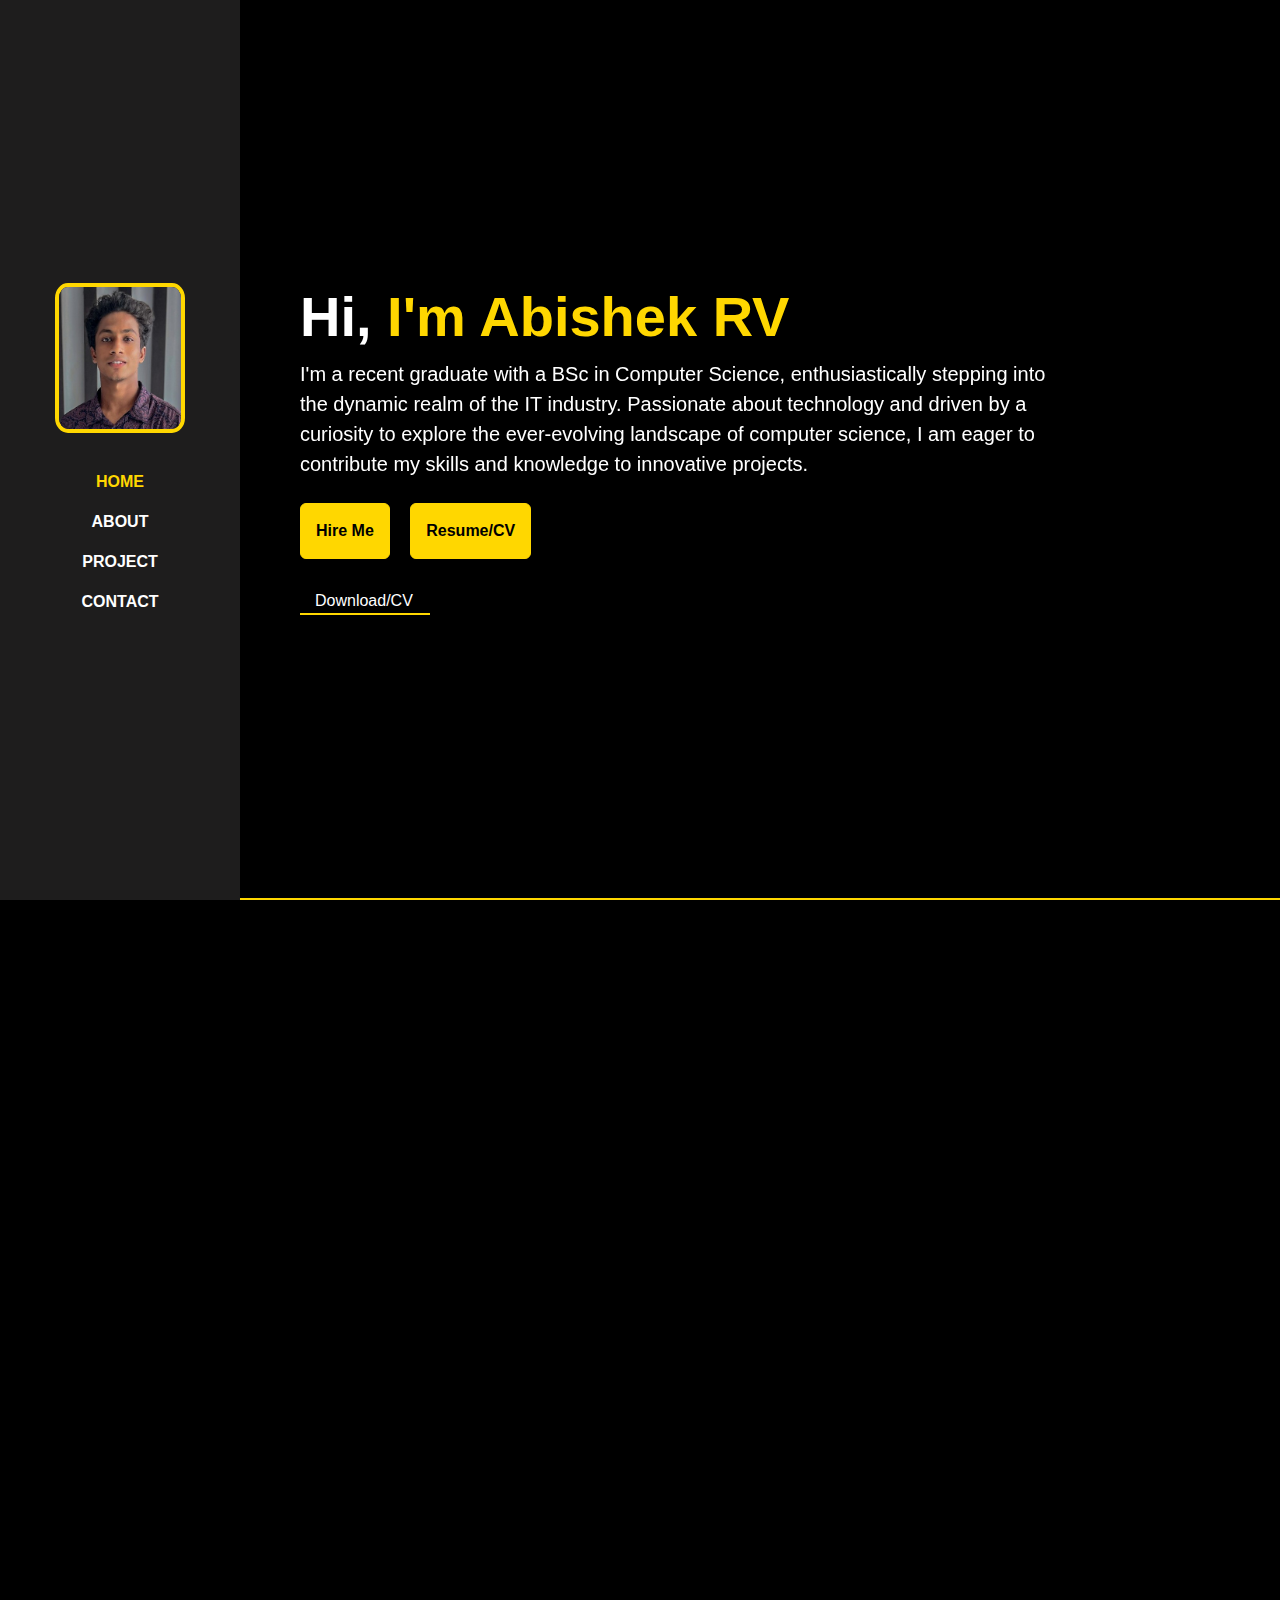
==== commit 2960e8bc: "Add files via upload" ====
--- a/ownwebsite/index.html
+++ b/ownwebsite/index.html
@@ -17,7 +17,7 @@
     <nav class="navbar navbar-expand-lg navbar-dark fixed-top">
         <div class="container flex-lg-column">
             <a class="navbar-brand mx-lg-auto mb-lg-4" href="#">
-                <span class="h3 fw-bold d-block d-lg-none">ABK</span>
+                <span class="h3 fw-bold d-block d-lg-none">ABR</span>
                 <img src="./static/images/shek.jpg" class="d-none d-lg-block rounded" alt="">
             </a>
             <button class="navbar-toggler" type="button" data-bs-toggle="collapse" data-bs-target="#navbarNav"
@@ -54,7 +54,7 @@
             <div class="container">
                 <div class="row">
                     <div class="col-lg-10">
-                        <h1 class="display-4 fw-bold" data-aos="fade-up">Hai,<span class="text-brand"> I'm Abishek
+                        <h1 class="display-4 fw-bold" data-aos="fade-up">Hi,<span class="text-brand"> I'm Abishek
                                 RV</span></h1>
                         <p class="lead mt-2 mb-4" data-aos="fade-up" data-aos-delay="300">I'm a recent graduate with a
                             BSc in Computer Science,
@@ -64,8 +64,10 @@
                             I am eager to contribute my skills and knowledge to innovative projects.</p>
                         <a href="https://www.linkedin.com/in/abishek-rv-40452527a/?originalSubdomain=in"
                             class="btn btn-brand me-3" data-aos="fade-up" data-aos-delay="600">Hire Me</a>
-                        <a  target="_blank" href="Myresume.pdf" class="btn btn-brand" data-aos="fade-up" data-aos-delay="900">Resume/CV</a>
-                        <a download="ABISHEK RV" href="Myresume.pdf" class="link">Download CV</a>
+                        <a  target="_blank" href="Abishek RV.pdf" class="btn btn-brand" data-aos="fade-up" data-aos-delay="900">Resume/CV</a>
+                        <div class="down">
+                            <a download="ABISHEK RV" href="Abishek RV.pdf" class="link" data-aos="fade-up" data-aos-delay="1200">Download/CV</a>
+                        </div>
                     </div>
                 </div>
             </div>
--- a/ownwebsite/static/css/style.css
+++ b/ownwebsite/static/css/style.css
@@ -1,15 +1,6 @@
 @import url('https://fonts.googleapis.com/css2?family=Bai+Jamjuree:wght@400;500;600;700&display=swap');
 
-:root {
-    --color-body: #b6cbce;
-    --color-heading: #eef3db;
-    --color-base: #033f47;
-    --color-base2: #022a30;
-    --color-brand: gold;
-    --color-brand2:gold;
-    --sidbar-width: 240px;
-    
-}
+
 
 body {
     background-color: black;
@@ -37,8 +28,11 @@
     margin-right: 15px;
     padding: 15px;
 }
-img {
-    width: 100%;
+#home .down{
+    margin-left: 0;
+    margin-top: 30px;
+    border-bottom: 2px solid gold;
+    width: 130px;
 }
 
 .text-brand {
@@ -120,8 +114,8 @@
 
     .navbar-brand img {
         border: 4px solid gold;
-        border-radius:  50% 50% 50% 50% !important;
-        width: 150px;
+        border-radius: 10% !important;
+        width: 130px;
     }
 
     /* CONTENT WRAPPER */
